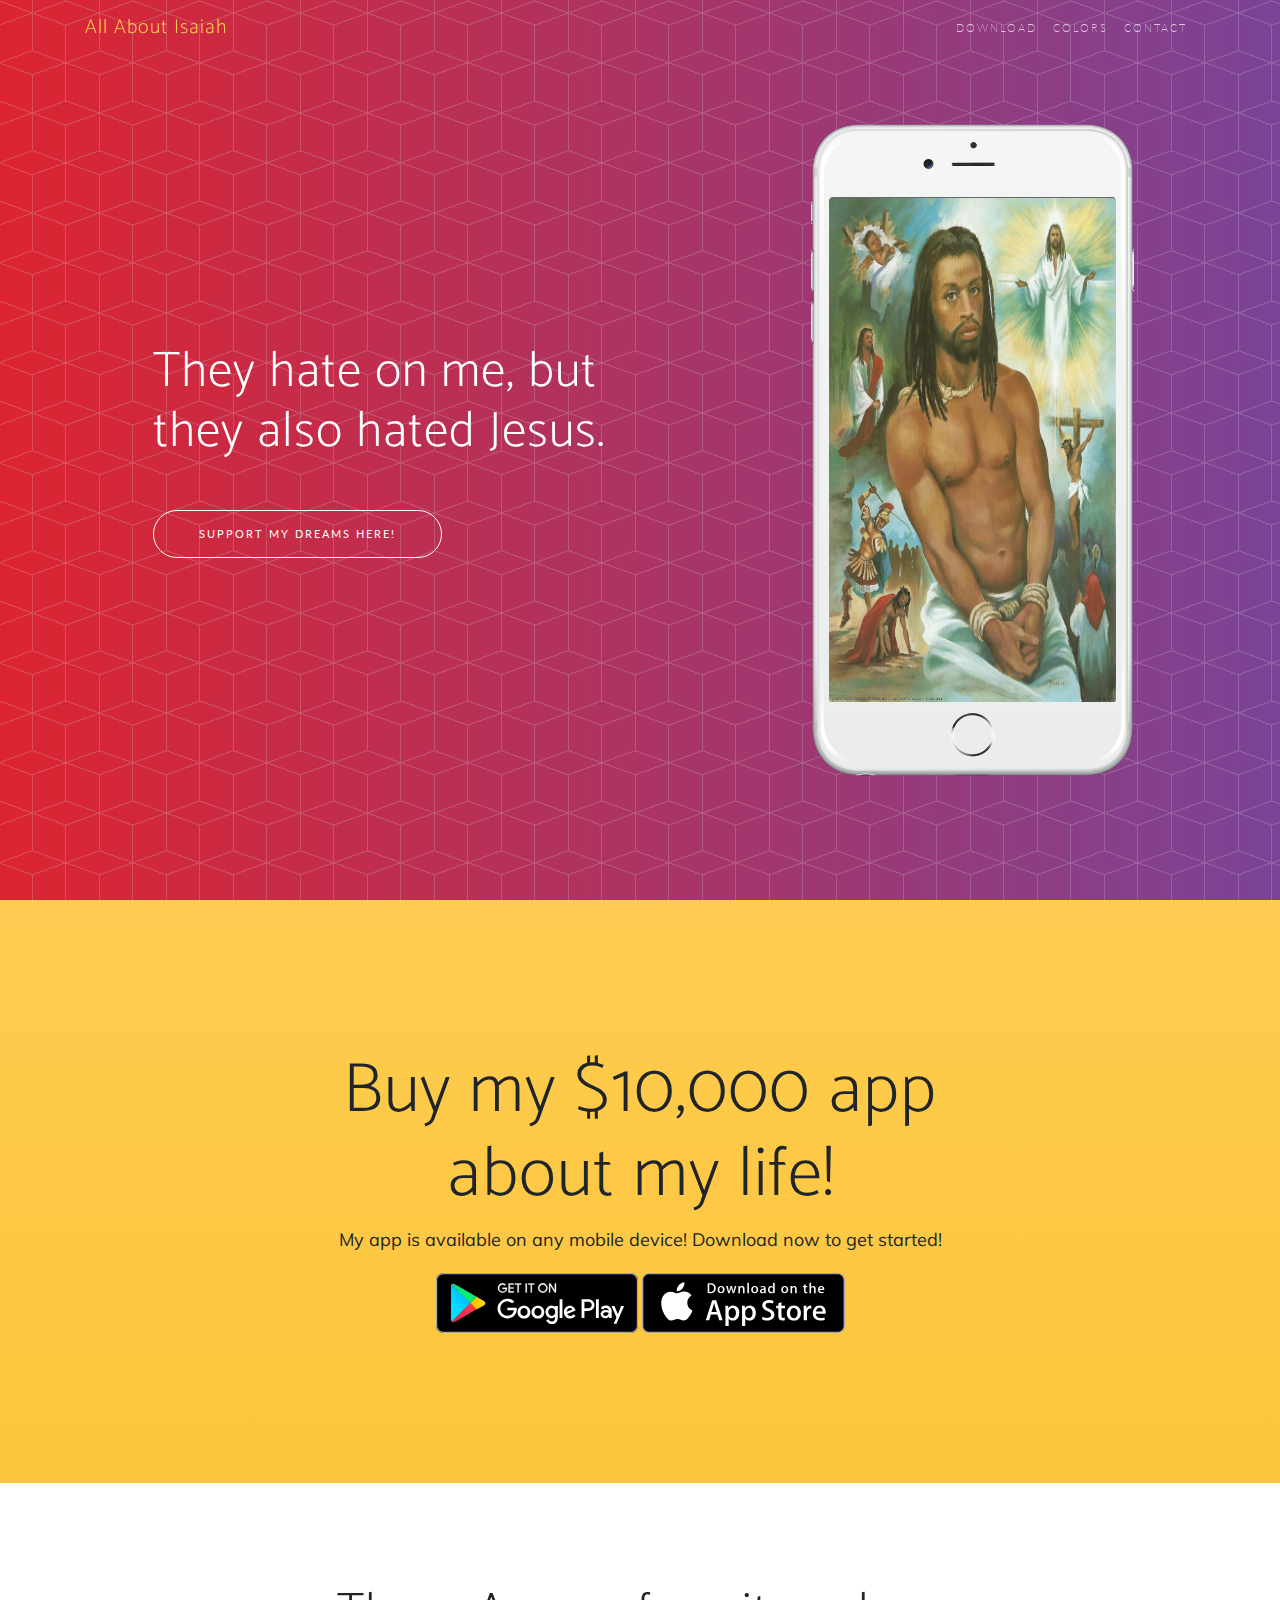
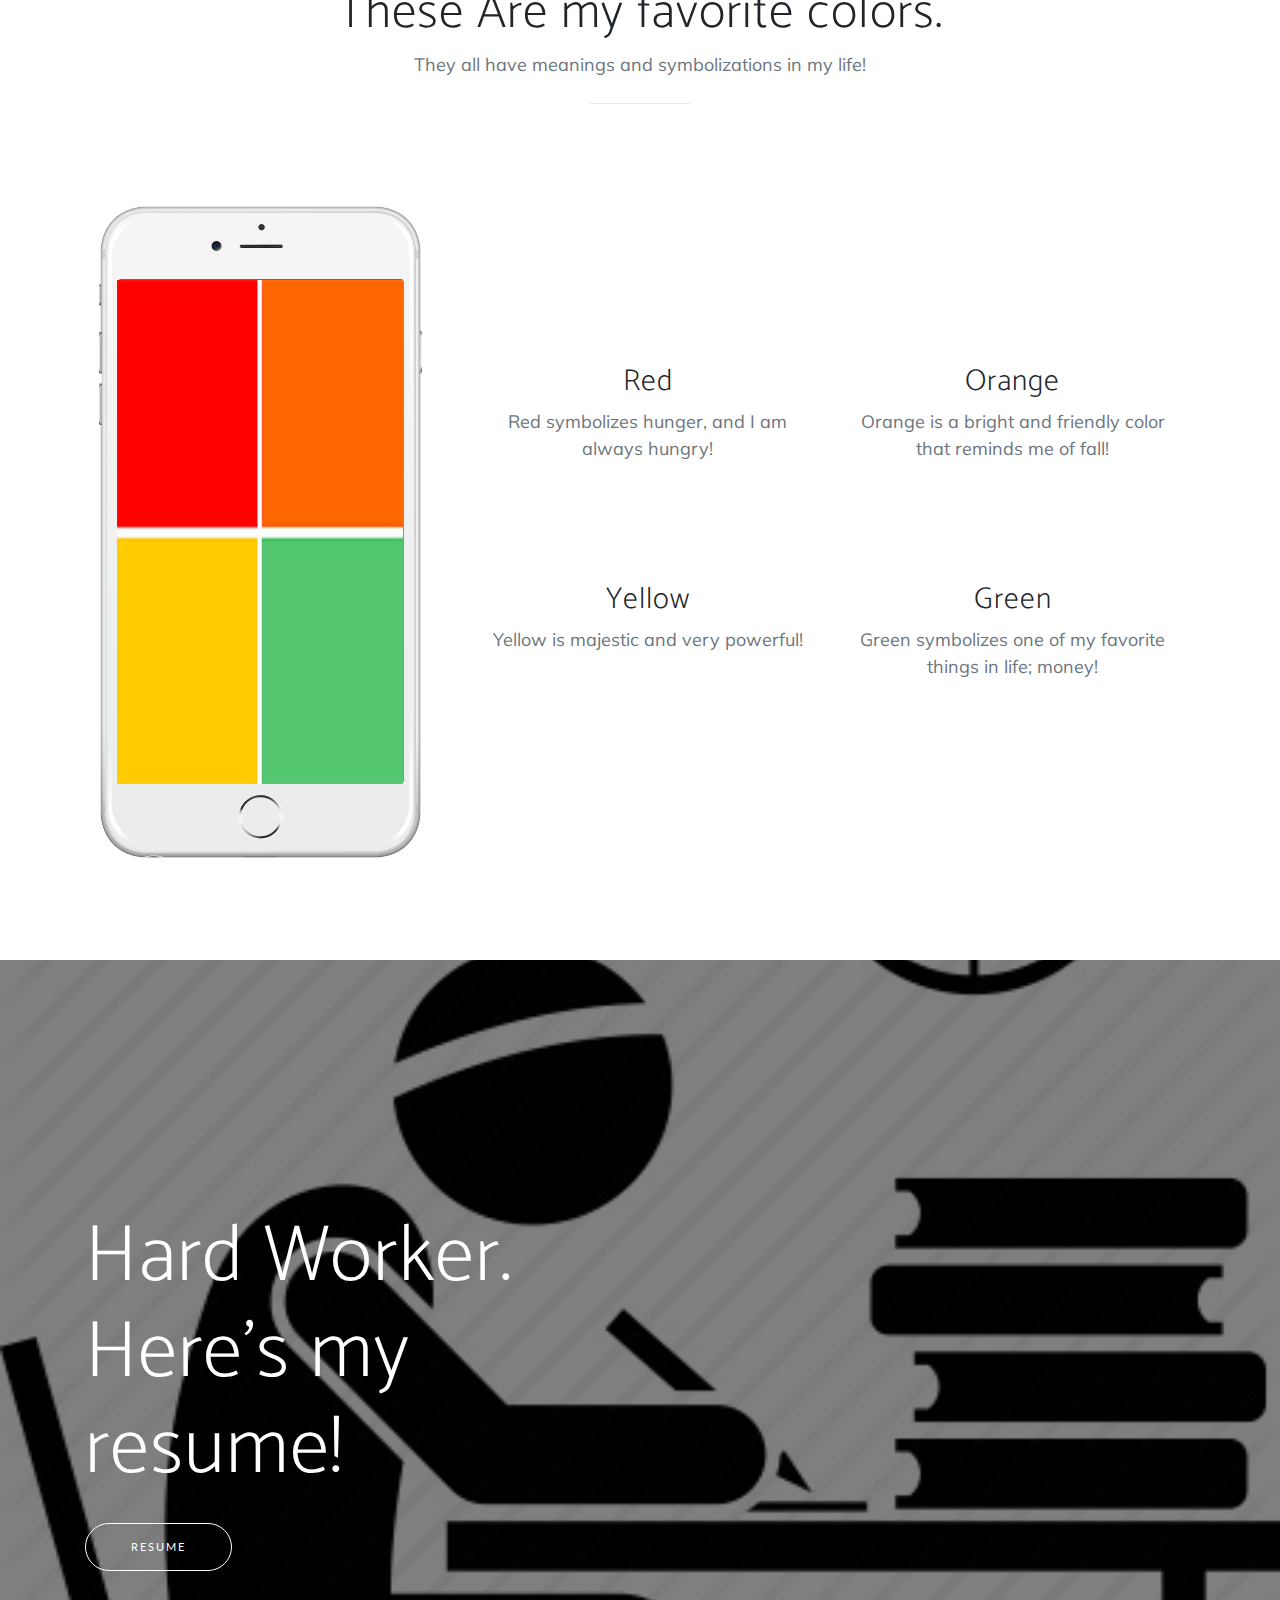
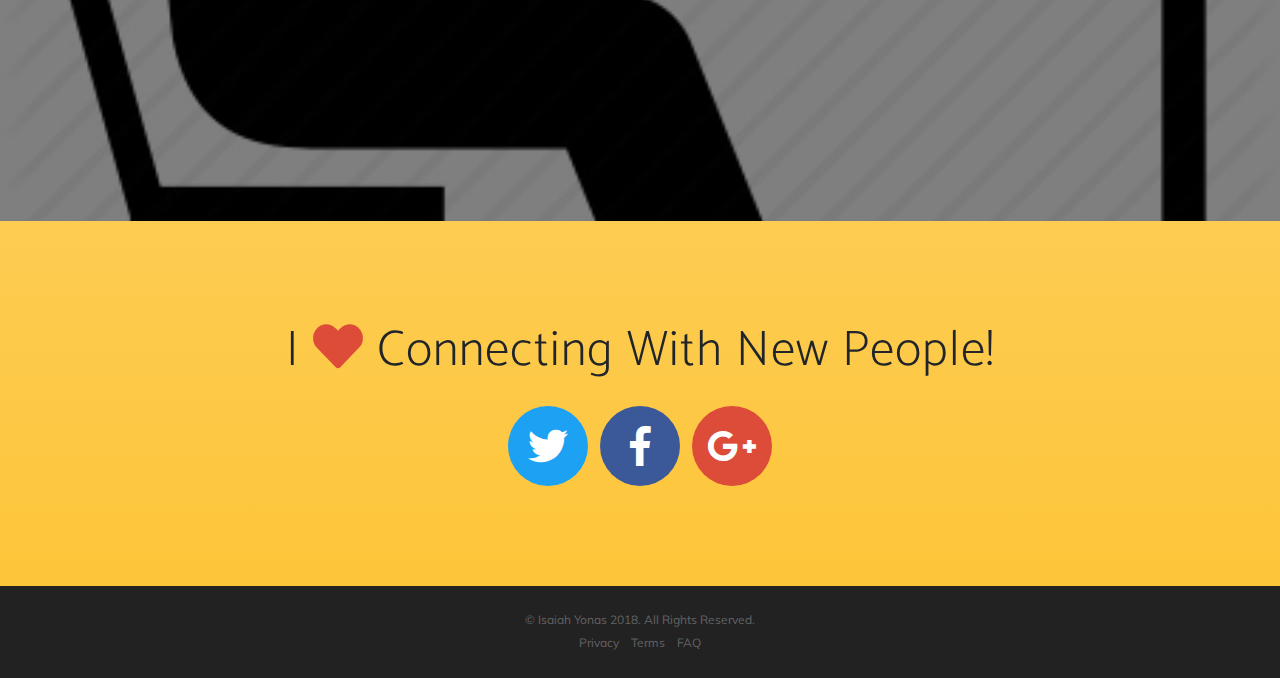
==== index2.html @ 5bc841c9 "take2" ====
<!DOCTYPE html>
<html lang="en">

  <head>

    <meta charset="utf-8">
    <meta name="viewport" content="width=device-width, initial-scale=1, shrink-to-fit=no">
    <meta name="description" content="">
    <meta name="author" content="">

    <title>All About Me- Start Bootstrap Theme</title>

    <!-- Bootstrap core CSS -->
    <link href="vendor/bootstrap/css/bootstrap.min.css" rel="stylesheet">

    <!-- Custom fonts for this template -->
    <link href="vendor/fontawesome-free/css/all.min.css" rel="stylesheet">
    <link rel="stylesheet" href="vendor/simple-line-icons/css/simple-line-icons.css">
    <link href="https://fonts.googleapis.com/css?family=Lato" rel="stylesheet">
    <link href="https://fonts.googleapis.com/css?family=Catamaran:100,200,300,400,500,600,700,800,900" rel="stylesheet">
    <link href="https://fonts.googleapis.com/css?family=Muli" rel="stylesheet">

    <!-- Plugin CSS -->
    <link rel="stylesheet" href="device-mockups/device-mockups.min.css">

    <!-- Custom styles for this template -->
    <link href="css/new-age.css" rel="stylesheet">

  </head>

  <body id="page-top">

    <!-- Navigation -->
    <nav class="navbar navbar-expand-lg navbar-light fixed-top" id="mainNav">
      <div class="container">
        <a class="navbar-brand js-scroll-trigger" href="#page-top">All About Isaiah</a>
        <button class="navbar-toggler navbar-toggler-right" type="button" data-toggle="collapse" data-target="#navbarResponsive" aria-controls="navbarResponsive" aria-expanded="false" aria-label="Toggle navigation">
          Menu
          <i class="fas fa-bars"></i>
        </button>
        <div class="collapse navbar-collapse" id="navbarResponsive">
          <ul class="navbar-nav ml-auto">
            <li class="nav-item">
              <a class="nav-link js-scroll-trigger" href="#download">Download</a>
            </li>
            <li class="nav-item">
              <a class="nav-link js-scroll-trigger" href="#features">Colors</a>
            </li>
            <li class="nav-item">
              <a class="nav-link js-scroll-trigger" href="#contact">Contact</a>
            </li>
          </ul>
        </div>
      </div>
    </nav>

    <header class="masthead">
      <div class="container h-100">
        <div class="row h-100">
          <div class="col-lg-7 my-auto">
            <div class="header-content mx-auto">
              <h1 class="mb-5">They hate on me, but they also hated Jesus.</h1>
              <a href="#download" class="btn btn-outline btn-xl js-scroll-trigger">Support My Dreams Here!</a>
            </div>
          </div>
          <div class="col-lg-5 my-auto">
            <div class="device-container">
              <div class="device-mockup iphone6_plus portrait white">
                <div class="device">
                  <div class="screen">
                    <!-- Demo image for screen mockup, you can put an image here, some HTML, an animation, video, or anything else! -->
                    <img src="img/blackjesus.jpg" height="100%" width="100%" alt="">
                  </div>
                  <div class="button">
                    <!-- You can hook the "home button" to some JavaScript events or just remove it -->
                  </div>
                </div>
              </div>
            </div>
          </div>
        </div>
      </div>
    </header>

    <section class="download bg-primary text-center" id="download">
      <div class="container">
        <div class="row">
          <div class="col-md-8 mx-auto">
            <h2 class="section-heading">Buy my $10,000 app about my life!</h2>
            <p>My app is available on any mobile device! Download now to get started!</p>
            <div class="badges">
              <a class="badge-link" href="#"><img src="img/google-play-badge.svg" alt=""></a>
              <a class="badge-link" href="#"><img src="img/app-store-badge.svg" alt=""></a>
            </div>
          </div>
        </div>
      </div>
    </section>

    <section class="features" id="features">
      <div class="container">
        <div class="section-heading text-center">
          <h2>These Are my favorite colors.</h2>
          <p class="text-muted">They all have meanings and symbolizations in my life!</p>
          <hr>
        </div>
        <div class="row">
        	<div class="col-lg-4 my-auto">
            <div class="device-container">
              <div class="device-mockup iphone6_plus portrait white">
                <div class="device">
                  <div class="screen">
          
                    <!-- Demo image for screen mockup, you can put an image here, some HTML, an animation, video, or anything else! -->
                    <img src="img/royg.jpg" height="100%" width="100%" alt="">
                  </div>
                  <div class="button">
                    <!-- You can hook the "home button" to some JavaScript events or just remove it -->
                  </div>
                </div>
              </div>
            </div>
          </div>
          <div class="col-lg-8 my-auto">
            <div class="container-fluid">
              <div class="row">
                <div class="col-lg-6">
                  <div class="feature-item">
                    
                    <h3>Red</h3>
                    <p class="text-muted">Red symbolizes hunger, and I am always hungry!</p>
                  </div>
                </div>
                <div class="col-lg-6">
                  <div class="feature-item">
                    
                    <h3>Orange</h3>
                    <p class="text-muted">Orange is a bright and friendly color that reminds me of fall!</p>
                  </div>
                </div>
              </div>
              <div class="row">
                <div class="col-lg-6">
                  <div class="feature-item">
                    
                    <h3>Yellow</h3>
                    <p class="text-muted">Yellow is majestic and very powerful!</p>
                  </div>
                </div>
                <div class="col-lg-6">
                  <div class="feature-item">
                    
                    <h3>Green</h3>
                    <p class="text-muted">Green symbolizes one of my favorite things in life; money!</p>
                  </div>
                </div>
              </div>
            </div>
          </div>
        </div>
      </div>
    </section>

    <section class="cta">
      <div class="cta-content">
        <div class="container">

          <h2>Hard Worker.<br>Here's my resume!</h2>
          <a href="#contact" class="btn btn-outline btn-xl js-scroll-trigger">Resume</a>
        </div>
      </div>
      <div class="overlay"></div>
    </section>

    <section class="contact bg-primary" id="contact">
      <div class="container">
        <h2>I
          <i class="fas fa-heart"></i>
          Connecting With New People!</h2>
        <ul class="list-inline list-social">
          <li class="list-inline-item social-twitter">
            <a href="#">
              <i class="fab fa-twitter"></i>
            </a>
          </li>
          <li class="list-inline-item social-facebook">
            <a href="#">
              <i class="fab fa-facebook-f"></i>
            </a>
          </li>
          <li class="list-inline-item social-google-plus">
            <a href="#">
              <i class="fab fa-google-plus-g"></i>
            </a>
          </li>
        </ul>
      </div>
    </section>

    <footer>
      <div class="container">
        <p>&copy; Isaiah Yonas 2018. All Rights Reserved.</p>
        <ul class="list-inline">
          <li class="list-inline-item">
            <a href="#">Privacy</a>
          </li>
          <li class="list-inline-item">
            <a href="#">Terms</a>
          </li>
          <li class="list-inline-item">
            <a href="#">FAQ</a>
          </li>
        </ul>
      </div>
    </footer>

    <!-- Bootstrap core JavaScript -->
    <script src="vendor/jquery/jquery.min.js"></script>
    <script src="vendor/bootstrap/js/bootstrap.bundle.min.js"></script>

    <!-- Plugin JavaScript -->
    <script src="vendor/jquery-easing/jquery.easing.min.js"></script>

    <!-- Custom scripts for this template -->
    <script src="js/new-age.min.js"></script>

  </body>

</html>
---- vendor/fontawesome-free/css/all.min.css ----
/*!
 * Font Awesome Free 5.3.1 by @fontawesome - https://fontawesome.com
 * License - https://fontawesome.com/license/free (Icons: CC BY 4.0, Fonts: SIL OFL 1.1, Code: MIT License)
 */
.fa,.fab,.fal,.far,.fas{-moz-osx-font-smoothing:grayscale;-webkit-font-smoothing:antialiased;display:inline-block;font-style:normal;font-variant:normal;text-rendering:auto;line-height:1}.fa-lg{font-size:1.33333em;line-height:.75em;vertical-align:-.0667em}.fa-xs{font-size:.75em}.fa-sm{font-size:.875em}.fa-1x{font-size:1em}.fa-2x{font-size:2em}.fa-3x{font-size:3em}.fa-4x{font-size:4em}.fa-5x{font-size:5em}.fa-6x{font-size:6em}.fa-7x{font-size:7em}.fa-8x{font-size:8em}.fa-9x{font-size:9em}.fa-10x{font-size:10em}.fa-fw{text-align:center;width:1.25em}.fa-ul{list-style-type:none;margin-left:2.5em;padding-left:0}.fa-ul>li{position:relative}.fa-li{left:-2em;position:absolute;text-align:center;width:2em;line-height:inherit}.fa-border{border:.08em solid #eee;border-radius:.1em;padding:.2em .25em .15em}.fa-pull-left{float:left}.fa-pull-right{float:right}.fa.fa-pull-left,.fab.fa-pull-left,.fal.fa-pull-left,.far.fa-pull-left,.fas.fa-pull-left{margin-right:.3em}.fa.fa-pull-right,.fab.fa-pull-right,.fal.fa-pull-right,.far.fa-pull-right,.fas.fa-pull-right{margin-left:.3em}.fa-spin{animation:fa-spin 2s infinite linear}.fa-pulse{animation:fa-spin 1s infinite steps(8)}@keyframes fa-spin{0%{transform:rotate(0deg)}to{transform:rotate(1turn)}}.fa-rotate-90{-ms-filter:"progid:DXImageTransform.Microsoft.BasicImage(rotation=1)";transform:rotate(90deg)}.fa-rotate-180{-ms-filter:"progid:DXImageTransform.Microsoft.BasicImage(rotation=2)";transform:rotate(180deg)}.fa-rotate-270{-ms-filter:"progid:DXImageTransform.Microsoft.BasicImage(rotation=3)";transform:rotate(270deg)}.fa-flip-horizontal{-ms-filter:"progid:DXImageTransform.Microsoft.BasicImage(rotation=0, mirror=1)";transform:scaleX(-1)}.fa-flip-vertical{transform:scaleY(-1)}.fa-flip-horizontal.fa-flip-vertical,.fa-flip-vertical{-ms-filter:"progid:DXImageTransform.Microsoft.BasicImage(rotation=2, mirror=1)"}.fa-flip-horizontal.fa-flip-vertical{transform:scale(-1)}:root .fa-flip-horizontal,:root .fa-flip-vertical,:root .fa-rotate-90,:root .fa-rotate-180,:root .fa-rotate-270{-webkit-filter:none;filter:none}.fa-stack{display:inline-block;height:2em;line-height:2em;position:relative;vertical-align:middle;width:2em}.fa-stack-1x,.fa-stack-2x{left:0;position:absolute;text-align:center;width:100%}.fa-stack-1x{line-height:inherit}.fa-stack-2x{font-size:2em}.fa-inverse{color:#fff}.fa-500px:before{content:"\f26e"}.fa-accessible-icon:before{content:"\f368"}.fa-accusoft:before{content:"\f369"}.fa-ad:before{content:"\f641"}.fa-address-book:before{content:"\f2b9"}.fa-address-card:before{content:"\f2bb"}.fa-adjust:before{content:"\f042"}.fa-adn:before{content:"\f170"}.fa-adversal:before{content:"\f36a"}.fa-affiliatetheme:before{content:"\f36b"}.fa-air-freshener:before{content:"\f5d0"}.fa-algolia:before{content:"\f36c"}.fa-align-center:before{content:"\f037"}.fa-align-justify:before{content:"\f039"}.fa-align-left:before{content:"\f036"}.fa-align-right:before{content:"\f038"}.fa-alipay:before{content:"\f642"}.fa-allergies:before{content:"\f461"}.fa-amazon:before{content:"\f270"}.fa-amazon-pay:before{content:"\f42c"}.fa-ambulance:before{content:"\f0f9"}.fa-american-sign-language-interpreting:before{content:"\f2a3"}.fa-amilia:before{content:"\f36d"}.fa-anchor:before{content:"\f13d"}.fa-android:before{content:"\f17b"}.fa-angellist:before{content:"\f209"}.fa-angle-double-down:before{content:"\f103"}.fa-angle-double-left:before{content:"\f100"}.fa-angle-double-right:before{content:"\f101"}.fa-angle-double-up:before{content:"\f102"}.fa-angle-down:before{content:"\f107"}.fa-angle-left:before{content:"\f104"}.fa-angle-right:before{content:"\f105"}.fa-angle-up:before{content:"\f106"}.fa-angry:before{content:"\f556"}.fa-angrycreative:before{content:"\f36e"}.fa-angular:before{content:"\f420"}.fa-ankh:before{content:"\f644"}.fa-app-store:before{content:"\f36f"}.fa-app-store-ios:before{content:"\f370"}.fa-apper:before{content:"\f371"}.fa-apple:before{content:"\f179"}.fa-apple-alt:before{content:"\f5d1"}.fa-apple-pay:before{content:"\f415"}.fa-archive:before{content:"\f187"}.fa-archway:before{content:"\f557"}.fa-arrow-alt-circle-down:before{content:"\f358"}.fa-arrow-alt-circle-left:before{content:"\f359"}.fa-arrow-alt-circle-right:before{content:"\f35a"}.fa-arrow-alt-circle-up:before{content:"\f35b"}.fa-arrow-circle-down:before{content:"\f0ab"}.fa-arrow-circle-left:before{content:"\f0a8"}.fa-arrow-circle-right:before{content:"\f0a9"}.fa-arrow-circle-up:before{content:"\f0aa"}.fa-arrow-down:before{content:"\f063"}.fa-arrow-left:before{content:"\f060"}.fa-arrow-right:before{content:"\f061"}.fa-arrow-up:before{content:"\f062"}.fa-arrows-alt:before{content:"\f0b2"}.fa-arrows-alt-h:before{content:"\f337"}.fa-arrows-alt-v:before{content:"\f338"}.fa-assistive-listening-systems:before{content:"\f2a2"}.fa-asterisk:before{content:"\f069"}.fa-asymmetrik:before{content:"\f372"}.fa-at:before{content:"\f1fa"}.fa-atlas:before{content:"\f558"}.fa-atom:before{content:"\f5d2"}.fa-audible:before{content:"\f373"}.fa-audio-description:before{content:"\f29e"}.fa-autoprefixer:before{content:"\f41c"}.fa-avianex:before{content:"\f374"}.fa-aviato:before{content:"\f421"}.fa-award:before{content:"\f559"}.fa-aws:before{content:"\f375"}.fa-backspace:before{content:"\f55a"}.fa-backward:before{content:"\f04a"}.fa-balance-scale:before{content:"\f24e"}.fa-ban:before{content:"\f05e"}.fa-band-aid:before{content:"\f462"}.fa-bandcamp:before{content:"\f2d5"}.fa-barcode:before{content:"\f02a"}.fa-bars:before{content:"\f0c9"}.fa-baseball-ball:before{content:"\f433"}.fa-basketball-ball:before{content:"\f434"}.fa-bath:before{content:"\f2cd"}.fa-battery-empty:before{content:"\f244"}.fa-battery-full:before{content:"\f240"}.fa-battery-half:before{content:"\f242"}.fa-battery-quarter:before{content:"\f243"}.fa-battery-three-quarters:before{content:"\f241"}.fa-bed:before{content:"\f236"}.fa-beer:before{content:"\f0fc"}.fa-behance:before{content:"\f1b4"}.fa-behance-square:before{content:"\f1b5"}.fa-bell:before{content:"\f0f3"}.fa-bell-slash:before{content:"\f1f6"}.fa-bezier-curve:before{content:"\f55b"}.fa-bible:before{content:"\f647"}.fa-bicycle:before{content:"\f206"}.fa-bimobject:before{content:"\f378"}.fa-binoculars:before{content:"\f1e5"}.fa-birthday-cake:before{content:"\f1fd"}.fa-bitbucket:before{content:"\f171"}.fa-bitcoin:before{content:"\f379"}.fa-bity:before{content:"\f37a"}.fa-black-tie:before{content:"\f27e"}.fa-blackberry:before{content:"\f37b"}.fa-blender:before{content:"\f517"}.fa-blind:before{content:"\f29d"}.fa-blogger:before{content:"\f37c"}.fa-blogger-b:before{content:"\f37d"}.fa-bluetooth:before{content:"\f293"}.fa-bluetooth-b:before{content:"\f294"}.fa-bold:before{content:"\f032"}.fa-bolt:before{content:"\f0e7"}.fa-bomb:before{content:"\f1e2"}.fa-bone:before{content:"\f5d7"}.fa-bong:before{content:"\f55c"}.fa-book:before{content:"\f02d"}.fa-book-open:before{content:"\f518"}.fa-book-reader:before{content:"\f5da"}.fa-bookmark:before{content:"\f02e"}.fa-bowling-ball:before{content:"\f436"}.fa-box:before{content:"\f466"}.fa-box-open:before{content:"\f49e"}.fa-boxes:before{content:"\f468"}.fa-braille:before{content:"\f2a1"}.fa-brain:before{content:"\f5dc"}.fa-briefcase:before{content:"\f0b1"}.fa-briefcase-medical:before{content:"\f469"}.fa-broadcast-tower:before{content:"\f519"}.fa-broom:before{content:"\f51a"}.fa-brush:before{content:"\f55d"}.fa-btc:before{content:"\f15a"}.fa-bug:before{content:"\f188"}.fa-building:before{content:"\f1ad"}.fa-bullhorn:before{content:"\f0a1"}.fa-bullseye:before{content:"\f140"}.fa-burn:before{content:"\f46a"}.fa-buromobelexperte:before{content:"\f37f"}.fa-bus:before{content:"\f207"}.fa-bus-alt:before{content:"\f55e"}.fa-business-time:before{content:"\f64a"}.fa-buysellads:before{content:"\f20d"}.fa-calculator:before{content:"\f1ec"}.fa-calendar:before{content:"\f133"}.fa-calendar-alt:before{content:"\f073"}.fa-calendar-check:before{content:"\f274"}.fa-calendar-minus:before{content:"\f272"}.fa-calendar-plus:before{content:"\f271"}.fa-calendar-times:before{content:"\f273"}.fa-camera:before{content:"\f030"}.fa-camera-retro:before{content:"\f083"}.fa-cannabis:before{content:"\f55f"}.fa-capsules:before{content:"\f46b"}.fa-car:before{content:"\f1b9"}.fa-car-alt:before{content:"\f5de"}.fa-car-battery:before{content:"\f5df"}.fa-car-crash:before{content:"\f5e1"}.fa-car-side:before{content:"\f5e4"}.fa-caret-down:before{content:"\f0d7"}.fa-caret-left:before{content:"\f0d9"}.fa-caret-right:before{content:"\f0da"}.fa-caret-square-down:before{content:"\f150"}.fa-caret-square-left:before{content:"\f191"}.fa-caret-square-right:before{content:"\f152"}.fa-caret-square-up:before{content:"\f151"}.fa-caret-up:before{content:"\f0d8"}.fa-cart-arrow-down:before{content:"\f218"}.fa-cart-plus:before{content:"\f217"}.fa-cc-amazon-pay:before{content:"\f42d"}.fa-cc-amex:before{content:"\f1f3"}.fa-cc-apple-pay:before{content:"\f416"}.fa-cc-diners-club:before{content:"\f24c"}.fa-cc-discover:before{content:"\f1f2"}.fa-cc-jcb:before{content:"\f24b"}.fa-cc-mastercard:before{content:"\f1f1"}.fa-cc-paypal:before{content:"\f1f4"}.fa-cc-stripe:before{content:"\f1f5"}.fa-cc-visa:before{content:"\f1f0"}.fa-centercode:before{content:"\f380"}.fa-certificate:before{content:"\f0a3"}.fa-chalkboard:before{content:"\f51b"}.fa-chalkboard-teacher:before{content:"\f51c"}.fa-charging-station:before{content:"\f5e7"}.fa-chart-area:before{content:"\f1fe"}.fa-chart-bar:before{content:"\f080"}.fa-chart-line:before{content:"\f201"}.fa-chart-pie:before{content:"\f200"}.fa-check:before{content:"\f00c"}.fa-check-circle:before{content:"\f058"}.fa-check-double:before{content:"\f560"}.fa-check-square:before{content:"\f14a"}.fa-chess:before{content:"\f439"}.fa-chess-bishop:before{content:"\f43a"}.fa-chess-board:before{content:"\f43c"}.fa-chess-king:before{content:"\f43f"}.fa-chess-knight:before{content:"\f441"}.fa-chess-pawn:before{content:"\f443"}.fa-chess-queen:before{content:"\f445"}.fa-chess-rook:before{content:"\f447"}.fa-chevron-circle-down:before{content:"\f13a"}.fa-chevron-circle-left:before{content:"\f137"}.fa-chevron-circle-right:before{content:"\f138"}.fa-chevron-circle-up:before{content:"\f139"}.fa-chevron-down:before{content:"\f078"}.fa-chevron-left:before{content:"\f053"}.fa-chevron-right:before{content:"\f054"}.fa-chevron-up:before{content:"\f077"}.fa-child:before{content:"\f1ae"}.fa-chrome:before{content:"\f268"}.fa-church:before{content:"\f51d"}.fa-circle:before{content:"\f111"}.fa-circle-notch:before{content:"\f1ce"}.fa-city:before{content:"\f64f"}.fa-clipboard:before{content:"\f328"}.fa-clipboard-check:before{content:"\f46c"}.fa-clipboard-list:before{content:"\f46d"}.fa-clock:before{content:"\f017"}.fa-clone:before{content:"\f24d"}.fa-closed-captioning:before{content:"\f20a"}.fa-cloud:before{content:"\f0c2"}.fa-cloud-download-alt:before{content:"\f381"}.fa-cloud-upload-alt:before{content:"\f382"}.fa-cloudscale:before{content:"\f383"}.fa-cloudsmith:before{content:"\f384"}.fa-cloudversify:before{content:"\f385"}.fa-cocktail:before{content:"\f561"}.fa-code:before{content:"\f121"}.fa-code-branch:before{content:"\f126"}.fa-codepen:before{content:"\f1cb"}.fa-codiepie:before{content:"\f284"}.fa-coffee:before{content:"\f0f4"}.fa-cog:before{content:"\f013"}.fa-cogs:before{content:"\f085"}.fa-coins:before{content:"\f51e"}.fa-columns:before{content:"\f0db"}.fa-comment:before{content:"\f075"}.fa-comment-alt:before{content:"\f27a"}.fa-comment-dollar:before{content:"\f651"}.fa-comment-dots:before{content:"\f4ad"}.fa-comment-slash:before{content:"\f4b3"}.fa-comments:before{content:"\f086"}.fa-comments-dollar:before{content:"\f653"}.fa-compact-disc:before{content:"\f51f"}.fa-compass:before{content:"\f14e"}.fa-compress:before{content:"\f066"}.fa-concierge-bell:before{content:"\f562"}.fa-connectdevelop:before{content:"\f20e"}.fa-contao:before{content:"\f26d"}.fa-cookie:before{content:"\f563"}.fa-cookie-bite:before{content:"\f564"}.fa-copy:before{content:"\f0c5"}.fa-copyright:before{content:"\f1f9"}.fa-couch:before{content:"\f4b8"}.fa-cpanel:before{content:"\f388"}.fa-creative-commons:before{content:"\f25e"}.fa-creative-commons-by:before{content:"\f4e7"}.fa-creative-commons-nc:before{content:"\f4e8"}.fa-creative-commons-nc-eu:before{content:"\f4e9"}.fa-creative-commons-nc-jp:before{content:"\f4ea"}.fa-creative-commons-nd:before{content:"\f4eb"}.fa-creative-commons-pd:before{content:"\f4ec"}.fa-creative-commons-pd-alt:before{content:"\f4ed"}.fa-creative-commons-remix:before{content:"\f4ee"}.fa-creative-commons-sa:before{content:"\f4ef"}.fa-creative-commons-sampling:before{content:"\f4f0"}.fa-creative-commons-sampling-plus:before{content:"\f4f1"}.fa-creative-commons-share:before{content:"\f4f2"}.fa-credit-card:before{content:"\f09d"}.fa-crop:before{content:"\f125"}.fa-crop-alt:before{content:"\f565"}.fa-cross:before{content:"\f654"}.fa-crosshairs:before{content:"\f05b"}.fa-crow:before{content:"\f520"}.fa-crown:before{content:"\f521"}.fa-css3:before{content:"\f13c"}.fa-css3-alt:before{content:"\f38b"}.fa-cube:before{content:"\f1b2"}.fa-cubes:before{content:"\f1b3"}.fa-cut:before{content:"\f0c4"}.fa-cuttlefish:before{content:"\f38c"}.fa-d-and-d:before{content:"\f38d"}.fa-dashcube:before{content:"\f210"}.fa-database:before{content:"\f1c0"}.fa-deaf:before{content:"\f2a4"}.fa-delicious:before{content:"\f1a5"}.fa-deploydog:before{content:"\f38e"}.fa-deskpro:before{content:"\f38f"}.fa-desktop:before{content:"\f108"}.fa-deviantart:before{content:"\f1bd"}.fa-dharmachakra:before{content:"\f655"}.fa-diagnoses:before{content:"\f470"}.fa-dice:before{content:"\f522"}.fa-dice-five:before{content:"\f523"}.fa-dice-four:before{content:"\f524"}.fa-dice-one:before{content:"\f525"}.fa-dice-six:before{content:"\f526"}.fa-dice-three:before{content:"\f527"}.fa-dice-two:before{content:"\f528"}.fa-digg:before{content:"\f1a6"}.fa-digital-ocean:before{content:"\f391"}.fa-digital-tachograph:before{content:"\f566"}.fa-directions:before{content:"\f5eb"}.fa-discord:before{content:"\f392"}.fa-discourse:before{content:"\f393"}.fa-divide:before{content:"\f529"}.fa-dizzy:before{content:"\f567"}.fa-dna:before{content:"\f471"}.fa-dochub:before{content:"\f394"}.fa-docker:before{content:"\f395"}.fa-dollar-sign:before{content:"\f155"}.fa-dolly:before{content:"\f472"}.fa-dolly-flatbed:before{content:"\f474"}.fa-donate:before{content:"\f4b9"}.fa-door-closed:before{content:"\f52a"}.fa-door-open:before{content:"\f52b"}.fa-dot-circle:before{content:"\f192"}.fa-dove:before{content:"\f4ba"}.fa-download:before{content:"\f019"}.fa-draft2digital:before{content:"\f396"}.fa-drafting-compass:before{content:"\f568"}.fa-draw-polygon:before{content:"\f5ee"}.fa-dribbble:before{content:"\f17d"}.fa-dribbble-square:before{content:"\f397"}.fa-dropbox:before{content:"\f16b"}.fa-drum:before{content:"\f569"}.fa-drum-steelpan:before{content:"\f56a"}.fa-drupal:before{content:"\f1a9"}.fa-dumbbell:before{content:"\f44b"}.fa-dyalog:before{content:"\f399"}.fa-earlybirds:before{content:"\f39a"}.fa-ebay:before{content:"\f4f4"}.fa-edge:before{content:"\f282"}.fa-edit:before{content:"\f044"}.fa-eject:before{content:"\f052"}.fa-elementor:before{content:"\f430"}.fa-ellipsis-h:before{content:"\f141"}.fa-ellipsis-v:before{content:"\f142"}.fa-ello:before{content:"\f5f1"}.fa-ember:before{content:"\f423"}.fa-empire:before{content:"\f1d1"}.fa-envelope:before{content:"\f0e0"}.fa-envelope-open:before{content:"\f2b6"}.fa-envelope-open-text:before{content:"\f658"}.fa-envelope-square:before{content:"\f199"}.fa-envira:before{content:"\f299"}.fa-equals:before{content:"\f52c"}.fa-eraser:before{content:"\f12d"}.fa-erlang:before{content:"\f39d"}.fa-ethereum:before{content:"\f42e"}.fa-etsy:before{content:"\f2d7"}.fa-euro-sign:before{content:"\f153"}.fa-exchange-alt:before{content:"\f362"}.fa-exclamation:before{content:"\f12a"}.fa-exclamation-circle:before{content:"\f06a"}.fa-exclamation-triangle:before{content:"\f071"}.fa-expand:before{content:"\f065"}.fa-expand-arrows-alt:before{content:"\f31e"}.fa-expeditedssl:before{content:"\f23e"}.fa-external-link-alt:before{content:"\f35d"}.fa-external-link-square-alt:before{content:"\f360"}.fa-eye:before{content:"\f06e"}.fa-eye-dropper:before{content:"\f1fb"}.fa-eye-slash:before{content:"\f070"}.fa-facebook:before{content:"\f09a"}.fa-facebook-f:before{content:"\f39e"}.fa-facebook-messenger:before{content:"\f39f"}.fa-facebook-square:before{content:"\f082"}.fa-fast-backward:before{content:"\f049"}.fa-fast-forward:before{content:"\f050"}.fa-fax:before{content:"\f1ac"}.fa-feather:before{content:"\f52d"}.fa-feather-alt:before{content:"\f56b"}.fa-female:before{content:"\f182"}.fa-fighter-jet:before{content:"\f0fb"}.fa-file:before{content:"\f15b"}.fa-file-alt:before{content:"\f15c"}.fa-file-archive:before{content:"\f1c6"}.fa-file-audio:before{content:"\f1c7"}.fa-file-code:before{content:"\f1c9"}.fa-file-contract:before{content:"\f56c"}.fa-file-download:before{content:"\f56d"}.fa-file-excel:before{content:"\f1c3"}.fa-file-export:before{content:"\f56e"}.fa-file-image:before{content:"\f1c5"}.fa-file-import:before{content:"\f56f"}.fa-file-invoice:before{content:"\f570"}.fa-file-invoice-dollar:before{content:"\f571"}.fa-file-medical:before{content:"\f477"}.fa-file-medical-alt:before{content:"\f478"}.fa-file-pdf:before{content:"\f1c1"}.fa-file-powerpoint:before{content:"\f1c4"}.fa-file-prescription:before{content:"\f572"}.fa-file-signature:before{content:"\f573"}.fa-file-upload:before{content:"\f574"}.fa-file-video:before{content:"\f1c8"}.fa-file-word:before{content:"\f1c2"}.fa-fill:before{content:"\f575"}.fa-fill-drip:before{content:"\f576"}.fa-film:before{content:"\f008"}.fa-filter:before{content:"\f0b0"}.fa-fingerprint:before{content:"\f577"}.fa-fire:before{content:"\f06d"}.fa-fire-extinguisher:before{content:"\f134"}.fa-firefox:before{content:"\f269"}.fa-first-aid:before{content:"\f479"}.fa-first-order:before{content:"\f2b0"}.fa-first-order-alt:before{content:"\f50a"}.fa-firstdraft:before{content:"\f3a1"}.fa-fish:before{content:"\f578"}.fa-flag:before{content:"\f024"}.fa-flag-checkered:before{content:"\f11e"}.fa-flask:before{content:"\f0c3"}.fa-flickr:before{content:"\f16e"}.fa-flipboard:before{content:"\f44d"}.fa-flushed:before{content:"\f579"}.fa-fly:before{content:"\f417"}.fa-folder:before{content:"\f07b"}.fa-folder-minus:before{content:"\f65d"}.fa-folder-open:before{content:"\f07c"}.fa-folder-plus:before{content:"\f65e"}.fa-font:before{content:"\f031"}.fa-font-awesome:before{content:"\f2b4"}.fa-font-awesome-alt:before{content:"\f35c"}.fa-font-awesome-flag:before{content:"\f425"}.fa-font-awesome-logo-full:before{content:"\f4e6"}.fa-fonticons:before{content:"\f280"}.fa-fonticons-fi:before{content:"\f3a2"}.fa-football-ball:before{content:"\f44e"}.fa-fort-awesome:before{content:"\f286"}.fa-fort-awesome-alt:before{content:"\f3a3"}.fa-forumbee:before{content:"\f211"}.fa-forward:before{content:"\f04e"}.fa-foursquare:before{content:"\f180"}.fa-free-code-camp:before{content:"\f2c5"}.fa-freebsd:before{content:"\f3a4"}.fa-frog:before{content:"\f52e"}.fa-frown:before{content:"\f119"}.fa-frown-open:before{content:"\f57a"}.fa-fulcrum:before{content:"\f50b"}.fa-funnel-dollar:before{content:"\f662"}.fa-futbol:before{content:"\f1e3"}.fa-galactic-republic:before{content:"\f50c"}.fa-galactic-senate:before{content:"\f50d"}.fa-gamepad:before{content:"\f11b"}.fa-gas-pump:before{content:"\f52f"}.fa-gavel:before{content:"\f0e3"}.fa-gem:before{content:"\f3a5"}.fa-genderless:before{content:"\f22d"}.fa-get-pocket:before{content:"\f265"}.fa-gg:before{content:"\f260"}.fa-gg-circle:before{content:"\f261"}.fa-gift:before{content:"\f06b"}.fa-git:before{content:"\f1d3"}.fa-git-square:before{content:"\f1d2"}.fa-github:before{content:"\f09b"}.fa-github-alt:before{content:"\f113"}.fa-github-square:before{content:"\f092"}.fa-gitkraken:before{content:"\f3a6"}.fa-gitlab:before{content:"\f296"}.fa-gitter:before{content:"\f426"}.fa-glass-martini:before{content:"\f000"}.fa-glass-martini-alt:before{content:"\f57b"}.fa-glasses:before{content:"\f530"}.fa-glide:before{content:"\f2a5"}.fa-glide-g:before{content:"\f2a6"}.fa-globe:before{content:"\f0ac"}.fa-globe-africa:before{content:"\f57c"}.fa-globe-americas:before{content:"\f57d"}.fa-globe-asia:before{content:"\f57e"}.fa-gofore:before{content:"\f3a7"}.fa-golf-ball:before{content:"\f450"}.fa-goodreads:before{content:"\f3a8"}.fa-goodreads-g:before{content:"\f3a9"}.fa-google:before{content:"\f1a0"}.fa-google-drive:before{content:"\f3aa"}.fa-google-play:before{content:"\f3ab"}.fa-google-plus:before{content:"\f2b3"}.fa-google-plus-g:before{content:"\f0d5"}.fa-google-plus-square:before{content:"\f0d4"}.fa-google-wallet:before{content:"\f1ee"}.fa-gopuram:before{content:"\f664"}.fa-graduation-cap:before{content:"\f19d"}.fa-gratipay:before{content:"\f184"}.fa-grav:before{content:"\f2d6"}.fa-greater-than:before{content:"\f531"}.fa-greater-than-equal:before{content:"\f532"}.fa-grimace:before{content:"\f57f"}.fa-grin:before{content:"\f580"}.fa-grin-alt:before{content:"\f581"}.fa-grin-beam:before{content:"\f582"}.fa-grin-beam-sweat:before{content:"\f583"}.fa-grin-hearts:before{content:"\f584"}.fa-grin-squint:before{content:"\f585"}.fa-grin-squint-tears:before{content:"\f586"}.fa-grin-stars:before{content:"\f587"}.fa-grin-tears:before{content:"\f588"}.fa-grin-tongue:before{content:"\f589"}.fa-grin-tongue-squint:before{content:"\f58a"}.fa-grin-tongue-wink:before{content:"\f58b"}.fa-grin-wink:before{content:"\f58c"}.fa-grip-horizontal:before{content:"\f58d"}.fa-grip-vertical:before{content:"\f58e"}.fa-gripfire:before{content:"\f3ac"}.fa-grunt:before{content:"\f3ad"}.fa-gulp:before{content:"\f3ae"}.fa-h-square:before{content:"\f0fd"}.fa-hacker-news:before{content:"\f1d4"}.fa-hacker-news-square:before{content:"\f3af"}.fa-hackerrank:before{content:"\f5f7"}.fa-hamsa:before{content:"\f665"}.fa-hand-holding:before{content:"\f4bd"}.fa-hand-holding-heart:before{content:"\f4be"}.fa-hand-holding-usd:before{content:"\f4c0"}.fa-hand-lizard:before{content:"\f258"}.fa-hand-paper:before{content:"\f256"}.fa-hand-peace:before{content:"\f25b"}.fa-hand-point-down:before{content:"\f0a7"}.fa-hand-point-left:before{content:"\f0a5"}.fa-hand-point-right:before{content:"\f0a4"}.fa-hand-point-up:before{content:"\f0a6"}.fa-hand-pointer:before{content:"\f25a"}.fa-hand-rock:before{content:"\f255"}.fa-hand-scissors:before{content:"\f257"}.fa-hand-spock:before{content:"\f259"}.fa-hands:before{content:"\f4c2"}.fa-hands-helping:before{content:"\f4c4"}.fa-handshake:before{content:"\f2b5"}.fa-hashtag:before{content:"\f292"}.fa-haykal:before{content:"\f666"}.fa-hdd:before{content:"\f0a0"}.fa-heading:before{content:"\f1dc"}.fa-headphones:before{content:"\f025"}.fa-headphones-alt:before{content:"\f58f"}.fa-headset:before{content:"\f590"}.fa-heart:before{content:"\f004"}.fa-heartbeat:before{content:"\f21e"}.fa-helicopter:before{content:"\f533"}.fa-highlighter:before{content:"\f591"}.fa-hips:before{content:"\f452"}.fa-hire-a-helper:before{content:"\f3b0"}.fa-history:before{content:"\f1da"}.fa-hockey-puck:before{content:"\f453"}.fa-home:before{content:"\f015"}.fa-hooli:before{content:"\f427"}.fa-hornbill:before{content:"\f592"}.fa-hospital:before{content:"\f0f8"}.fa-hospital-alt:before{content:"\f47d"}.fa-hospital-symbol:before{content:"\f47e"}.fa-hot-tub:before{content:"\f593"}.fa-hotel:before{content:"\f594"}.fa-hotjar:before{content:"\f3b1"}.fa-hourglass:before{content:"\f254"}.fa-hourglass-end:before{content:"\f253"}.fa-hourglass-half:before{content:"\f252"}.fa-hourglass-start:before{content:"\f251"}.fa-houzz:before{content:"\f27c"}.fa-html5:before{content:"\f13b"}.fa-hubspot:before{content:"\f3b2"}.fa-i-cursor:before{content:"\f246"}.fa-id-badge:before{content:"\f2c1"}.fa-id-card:before{content:"\f2c2"}.fa-id-card-alt:before{content:"\f47f"}.fa-image:before{content:"\f03e"}.fa-images:before{content:"\f302"}.fa-imdb:before{content:"\f2d8"}.fa-inbox:before{content:"\f01c"}.fa-indent:before{content:"\f03c"}.fa-industry:before{content:"\f275"}.fa-infinity:before{content:"\f534"}.fa-info:before{content:"\f129"}.fa-info-circle:before{content:"\f05a"}.fa-instagram:before{content:"\f16d"}.fa-internet-explorer:before{content:"\f26b"}.fa-ioxhost:before{content:"\f208"}.fa-italic:before{content:"\f033"}.fa-itunes:before{content:"\f3b4"}.fa-itunes-note:before{content:"\f3b5"}.fa-java:before{content:"\f4e4"}.fa-jedi:before{content:"\f669"}.fa-jedi-order:before{content:"\f50e"}.fa-jenkins:before{content:"\f3b6"}.fa-joget:before{content:"\f3b7"}.fa-joint:before{content:"\f595"}.fa-joomla:before{content:"\f1aa"}.fa-journal-whills:before{content:"\f66a"}.fa-js:before{content:"\f3b8"}.fa-js-square:before{content:"\f3b9"}.fa-jsfiddle:before{content:"\f1cc"}.fa-kaaba:before{content:"\f66b"}.fa-kaggle:before{content:"\f5fa"}.fa-key:before{content:"\f084"}.fa-keybase:before{content:"\f4f5"}.fa-keyboard:before{content:"\f11c"}.fa-keycdn:before{content:"\f3ba"}.fa-khanda:before{content:"\f66d"}.fa-kickstarter:before{content:"\f3bb"}.fa-kickstarter-k:before{content:"\f3bc"}.fa-kiss:before{content:"\f596"}.fa-kiss-beam:before{content:"\f597"}.fa-kiss-wink-heart:before{content:"\f598"}.fa-kiwi-bird:before{content:"\f535"}.fa-korvue:before{content:"\f42f"}.fa-landmark:before{content:"\f66f"}.fa-language:before{content:"\f1ab"}.fa-laptop:before{content:"\f109"}.fa-laptop-code:before{content:"\f5fc"}.fa-laravel:before{content:"\f3bd"}.fa-lastfm:before{content:"\f202"}.fa-lastfm-square:before{content:"\f203"}.fa-laugh:before{content:"\f599"}.fa-laugh-beam:before{content:"\f59a"}.fa-laugh-squint:before{content:"\f59b"}.fa-laugh-wink:before{content:"\f59c"}.fa-layer-group:before{content:"\f5fd"}.fa-leaf:before{content:"\f06c"}.fa-leanpub:before{content:"\f212"}.fa-lemon:before{content:"\f094"}.fa-less:before{content:"\f41d"}.fa-less-than:before{content:"\f536"}.fa-less-than-equal:before{content:"\f537"}.fa-level-down-alt:before{content:"\f3be"}.fa-level-up-alt:before{content:"\f3bf"}.fa-life-ring:before{content:"\f1cd"}.fa-lightbulb:before{content:"\f0eb"}.fa-line:before{content:"\f3c0"}.fa-link:before{content:"\f0c1"}.fa-linkedin:before{content:"\f08c"}.fa-linkedin-in:before{content:"\f0e1"}.fa-linode:before{content:"\f2b8"}.fa-linux:before{content:"\f17c"}.fa-lira-sign:before{content:"\f195"}.fa-list:before{content:"\f03a"}.fa-list-alt:before{content:"\f022"}.fa-list-ol:before{content:"\f0cb"}.fa-list-ul:before{content:"\f0ca"}.fa-location-arrow:before{content:"\f124"}.fa-lock:before{content:"\f023"}.fa-lock-open:before{content:"\f3c1"}.fa-long-arrow-alt-down:before{content:"\f309"}.fa-long-arrow-alt-left:before{content:"\f30a"}.fa-long-arrow-alt-right:before{content:"\f30b"}.fa-long-arrow-alt-up:before{content:"\f30c"}.fa-low-vision:before{content:"\f2a8"}.fa-luggage-cart:before{content:"\f59d"}.fa-lyft:before{content:"\f3c3"}.fa-magento:before{content:"\f3c4"}.fa-magic:before{content:"\f0d0"}.fa-magnet:before{content:"\f076"}.fa-mail-bulk:before{content:"\f674"}.fa-mailchimp:before{content:"\f59e"}.fa-male:before{content:"\f183"}.fa-mandalorian:before{content:"\f50f"}.fa-map:before{content:"\f279"}.fa-map-marked:before{content:"\f59f"}.fa-map-marked-alt:before{content:"\f5a0"}.fa-map-marker:before{content:"\f041"}.fa-map-marker-alt:before{content:"\f3c5"}.fa-map-pin:before{content:"\f276"}.fa-map-signs:before{content:"\f277"}.fa-markdown:before{content:"\f60f"}.fa-marker:before{content:"\f5a1"}.fa-mars:before{content:"\f222"}.fa-mars-double:before{content:"\f227"}.fa-mars-stroke:before{content:"\f229"}.fa-mars-stroke-h:before{content:"\f22b"}.fa-mars-stroke-v:before{content:"\f22a"}.fa-mastodon:before{content:"\f4f6"}.fa-maxcdn:before{content:"\f136"}.fa-medal:before{content:"\f5a2"}.fa-medapps:before{content:"\f3c6"}.fa-medium:before{content:"\f23a"}.fa-medium-m:before{content:"\f3c7"}.fa-medkit:before{content:"\f0fa"}.fa-medrt:before{content:"\f3c8"}.fa-meetup:before{content:"\f2e0"}.fa-megaport:before{content:"\f5a3"}.fa-meh:before{content:"\f11a"}.fa-meh-blank:before{content:"\f5a4"}.fa-meh-rolling-eyes:before{content:"\f5a5"}.fa-memory:before{content:"\f538"}.fa-menorah:before{content:"\f676"}.fa-mercury:before{content:"\f223"}.fa-microchip:before{content:"\f2db"}.fa-microphone:before{content:"\f130"}.fa-microphone-alt:before{content:"\f3c9"}.fa-microphone-alt-slash:before{content:"\f539"}.fa-microphone-slash:before{content:"\f131"}.fa-microscope:before{content:"\f610"}.fa-microsoft:before{content:"\f3ca"}.fa-minus:before{content:"\f068"}.fa-minus-circle:before{content:"\f056"}.fa-minus-square:before{content:"\f146"}.fa-mix:before{content:"\f3cb"}.fa-mixcloud:before{content:"\f289"}.fa-mizuni:before{content:"\f3cc"}.fa-mobile:before{content:"\f10b"}.fa-mobile-alt:before{content:"\f3cd"}.fa-modx:before{content:"\f285"}.fa-monero:before{content:"\f3d0"}.fa-money-bill:before{content:"\f0d6"}.fa-money-bill-alt:before{content:"\f3d1"}.fa-money-bill-wave:before{content:"\f53a"}.fa-money-bill-wave-alt:before{content:"\f53b"}.fa-money-check:before{content:"\f53c"}.fa-money-check-alt:before{content:"\f53d"}.fa-monument:before{content:"\f5a6"}.fa-moon:before{content:"\f186"}.fa-mortar-pestle:before{content:"\f5a7"}.fa-mosque:before{content:"\f678"}.fa-motorcycle:before{content:"\f21c"}.fa-mouse-pointer:before{content:"\f245"}.fa-music:before{content:"\f001"}.fa-napster:before{content:"\f3d2"}.fa-neos:before{content:"\f612"}.fa-neuter:before{content:"\f22c"}.fa-newspaper:before{content:"\f1ea"}.fa-nimblr:before{content:"\f5a8"}.fa-nintendo-switch:before{content:"\f418"}.fa-node:before{content:"\f419"}.fa-node-js:before{content:"\f3d3"}.fa-not-equal:before{content:"\f53e"}.fa-notes-medical:before{content:"\f481"}.fa-npm:before{content:"\f3d4"}.fa-ns8:before{content:"\f3d5"}.fa-nutritionix:before{content:"\f3d6"}.fa-object-group:before{content:"\f247"}.fa-object-ungroup:before{content:"\f248"}.fa-odnoklassniki:before{content:"\f263"}.fa-odnoklassniki-square:before{content:"\f264"}.fa-oil-can:before{content:"\f613"}.fa-old-republic:before{content:"\f510"}.fa-om:before{content:"\f679"}.fa-opencart:before{content:"\f23d"}.fa-openid:before{content:"\f19b"}.fa-opera:before{content:"\f26a"}.fa-optin-monster:before{content:"\f23c"}.fa-osi:before{content:"\f41a"}.fa-outdent:before{content:"\f03b"}.fa-page4:before{content:"\f3d7"}.fa-pagelines:before{content:"\f18c"}.fa-paint-brush:before{content:"\f1fc"}.fa-paint-roller:before{content:"\f5aa"}.fa-palette:before{content:"\f53f"}.fa-palfed:before{content:"\f3d8"}.fa-pallet:before{content:"\f482"}.fa-paper-plane:before{content:"\f1d8"}.fa-paperclip:before{content:"\f0c6"}.fa-parachute-box:before{content:"\f4cd"}.fa-paragraph:before{content:"\f1dd"}.fa-parking:before{content:"\f540"}.fa-passport:before{content:"\f5ab"}.fa-pastafarianism:before{content:"\f67b"}.fa-paste:before{content:"\f0ea"}.fa-patreon:before{content:"\f3d9"}.fa-pause:before{content:"\f04c"}.fa-pause-circle:before{content:"\f28b"}.fa-paw:before{content:"\f1b0"}.fa-paypal:before{content:"\f1ed"}.fa-peace:before{content:"\f67c"}.fa-pen:before{content:"\f304"}.fa-pen-alt:before{content:"\f305"}.fa-pen-fancy:before{content:"\f5ac"}.fa-pen-nib:before{content:"\f5ad"}.fa-pen-square:before{content:"\f14b"}.fa-pencil-alt:before{content:"\f303"}.fa-pencil-ruler:before{content:"\f5ae"}.fa-people-carry:before{content:"\f4ce"}.fa-percent:before{content:"\f295"}.fa-percentage:before{content:"\f541"}.fa-periscope:before{content:"\f3da"}.fa-phabricator:before{content:"\f3db"}.fa-phoenix-framework:before{content:"\f3dc"}.fa-phoenix-squadron:before{content:"\f511"}.fa-phone:before{content:"\f095"}.fa-phone-slash:before{content:"\f3dd"}.fa-phone-square:before{content:"\f098"}.fa-phone-volume:before{content:"\f2a0"}.fa-php:before{content:"\f457"}.fa-pied-piper:before{content:"\f2ae"}.fa-pied-piper-alt:before{content:"\f1a8"}.fa-pied-piper-hat:before{content:"\f4e5"}.fa-pied-piper-pp:before{content:"\f1a7"}.fa-piggy-bank:before{content:"\f4d3"}.fa-pills:before{content:"\f484"}.fa-pinterest:before{content:"\f0d2"}.fa-pinterest-p:before{content:"\f231"}.fa-pinterest-square:before{content:"\f0d3"}.fa-place-of-worship:before{content:"\f67f"}.fa-plane:before{content:"\f072"}.fa-plane-arrival:before{content:"\f5af"}.fa-plane-departure:before{content:"\f5b0"}.fa-play:before{content:"\f04b"}.fa-play-circle:before{content:"\f144"}.fa-playstation:before{content:"\f3df"}.fa-plug:before{content:"\f1e6"}.fa-plus:before{content:"\f067"}.fa-plus-circle:before{content:"\f055"}.fa-plus-square:before{content:"\f0fe"}.fa-podcast:before{content:"\f2ce"}.fa-poll:before{content:"\f681"}.fa-poll-h:before{content:"\f682"}.fa-poo:before{content:"\f2fe"}.fa-poop:before{content:"\f619"}.fa-portrait:before{content:"\f3e0"}.fa-pound-sign:before{content:"\f154"}.fa-power-off:before{content:"\f011"}.fa-pray:before{content:"\f683"}.fa-praying-hands:before{content:"\f684"}.fa-prescription:before{content:"\f5b1"}.fa-prescription-bottle:before{content:"\f485"}.fa-prescription-bottle-alt:before{content:"\f486"}.fa-print:before{content:"\f02f"}.fa-procedures:before{content:"\f487"}.fa-product-hunt:before{content:"\f288"}.fa-project-diagram:before{content:"\f542"}.fa-pushed:before{content:"\f3e1"}.fa-puzzle-piece:before{content:"\f12e"}.fa-python:before{content:"\f3e2"}.fa-qq:before{content:"\f1d6"}.fa-qrcode:before{content:"\f029"}.fa-question:before{content:"\f128"}.fa-question-circle:before{content:"\f059"}.fa-quidditch:before{content:"\f458"}.fa-quinscape:before{content:"\f459"}.fa-quora:before{content:"\f2c4"}.fa-quote-left:before{content:"\f10d"}.fa-quote-right:before{content:"\f10e"}.fa-quran:before{content:"\f687"}.fa-r-project:before{content:"\f4f7"}.fa-random:before{content:"\f074"}.fa-ravelry:before{content:"\f2d9"}.fa-react:before{content:"\f41b"}.fa-readme:before{content:"\f4d5"}.fa-rebel:before{content:"\f1d0"}.fa-receipt:before{content:"\f543"}.fa-recycle:before{content:"\f1b8"}.fa-red-river:before{content:"\f3e3"}.fa-reddit:before{content:"\f1a1"}.fa-reddit-alien:before{content:"\f281"}.fa-reddit-square:before{content:"\f1a2"}.fa-redo:before{content:"\f01e"}.fa-redo-alt:before{content:"\f2f9"}.fa-registered:before{content:"\f25d"}.fa-rendact:before{content:"\f3e4"}.fa-renren:before{content:"\f18b"}.fa-reply:before{content:"\f3e5"}.fa-reply-all:before{content:"\f122"}.fa-replyd:before{content:"\f3e6"}.fa-researchgate:before{content:"\f4f8"}.fa-resolving:before{content:"\f3e7"}.fa-retweet:before{content:"\f079"}.fa-rev:before{content:"\f5b2"}.fa-ribbon:before{content:"\f4d6"}.fa-road:before{content:"\f018"}.fa-robot:before{content:"\f544"}.fa-rocket:before{content:"\f135"}.fa-rocketchat:before{content:"\f3e8"}.fa-rockrms:before{content:"\f3e9"}.fa-route:before{content:"\f4d7"}.fa-rss:before{content:"\f09e"}.fa-rss-square:before{content:"\f143"}.fa-ruble-sign:before{content:"\f158"}.fa-ruler:before{content:"\f545"}.fa-ruler-combined:before{content:"\f546"}.fa-ruler-horizontal:before{content:"\f547"}.fa-ruler-vertical:before{content:"\f548"}.fa-rupee-sign:before{content:"\f156"}.fa-sad-cry:before{content:"\f5b3"}.fa-sad-tear:before{content:"\f5b4"}.fa-safari:before{content:"\f267"}.fa-sass:before{content:"\f41e"}.fa-save:before{content:"\f0c7"}.fa-schlix:before{content:"\f3ea"}.fa-school:before{content:"\f549"}.fa-screwdriver:before{content:"\f54a"}.fa-scribd:before{content:"\f28a"}.fa-search:before{content:"\f002"}.fa-search-dollar:before{content:"\f688"}.fa-search-location:before{content:"\f689"}.fa-search-minus:before{content:"\f010"}.fa-search-plus:before{content:"\f00e"}.fa-searchengin:before{content:"\f3eb"}.fa-seedling:before{content:"\f4d8"}.fa-sellcast:before{content:"\f2da"}.fa-sellsy:before{content:"\f213"}.fa-server:before{content:"\f233"}.fa-servicestack:before{content:"\f3ec"}.fa-shapes:before{content:"\f61f"}.fa-share:before{content:"\f064"}.fa-share-alt:before{content:"\f1e0"}.fa-share-alt-square:before{content:"\f1e1"}.fa-share-square:before{content:"\f14d"}.fa-shekel-sign:before{content:"\f20b"}.fa-shield-alt:before{content:"\f3ed"}.fa-ship:before{content:"\f21a"}.fa-shipping-fast:before{content:"\f48b"}.fa-shirtsinbulk:before{content:"\f214"}.fa-shoe-prints:before{content:"\f54b"}.fa-shopping-bag:before{content:"\f290"}.fa-shopping-basket:before{content:"\f291"}.fa-shopping-cart:before{content:"\f07a"}.fa-shopware:before{content:"\f5b5"}.fa-shower:before{content:"\f2cc"}.fa-shuttle-van:before{content:"\f5b6"}.fa-sign:before{content:"\f4d9"}.fa-sign-in-alt:before{content:"\f2f6"}.fa-sign-language:before{content:"\f2a7"}.fa-sign-out-alt:before{content:"\f2f5"}.fa-signal:before{content:"\f012"}.fa-signature:before{content:"\f5b7"}.fa-simplybuilt:before{content:"\f215"}.fa-sistrix:before{content:"\f3ee"}.fa-sitemap:before{content:"\f0e8"}.fa-sith:before{content:"\f512"}.fa-skull:before{content:"\f54c"}.fa-skyatlas:before{content:"\f216"}.fa-skype:before{content:"\f17e"}.fa-slack:before{content:"\f198"}.fa-slack-hash:before{content:"\f3ef"}.fa-sliders-h:before{content:"\f1de"}.fa-slideshare:before{content:"\f1e7"}.fa-smile:before{content:"\f118"}.fa-smile-beam:before{content:"\f5b8"}.fa-smile-wink:before{content:"\f4da"}.fa-smoking:before{content:"\f48d"}.fa-smoking-ban:before{content:"\f54d"}.fa-snapchat:before{content:"\f2ab"}.fa-snapchat-ghost:before{content:"\f2ac"}.fa-snapchat-square:before{content:"\f2ad"}.fa-snowflake:before{content:"\f2dc"}.fa-socks:before{content:"\f696"}.fa-solar-panel:before{content:"\f5ba"}.fa-sort:before{content:"\f0dc"}.fa-sort-alpha-down:before{content:"\f15d"}.fa-sort-alpha-up:before{content:"\f15e"}.fa-sort-amount-down:before{content:"\f160"}.fa-sort-amount-up:before{content:"\f161"}.fa-sort-down:before{content:"\f0dd"}.fa-sort-numeric-down:before{content:"\f162"}.fa-sort-numeric-up:before{content:"\f163"}.fa-sort-up:before{content:"\f0de"}.fa-soundcloud:before{content:"\f1be"}.fa-spa:before{content:"\f5bb"}.fa-space-shuttle:before{content:"\f197"}.fa-speakap:before{content:"\f3f3"}.fa-spinner:before{content:"\f110"}.fa-splotch:before{content:"\f5bc"}.fa-spotify:before{content:"\f1bc"}.fa-spray-can:before{content:"\f5bd"}.fa-square:before{content:"\f0c8"}.fa-square-full:before{content:"\f45c"}.fa-square-root-alt:before{content:"\f698"}.fa-squarespace:before{content:"\f5be"}.fa-stack-exchange:before{content:"\f18d"}.fa-stack-overflow:before{content:"\f16c"}.fa-stamp:before{content:"\f5bf"}.fa-star:before{content:"\f005"}.fa-star-and-crescent:before{content:"\f699"}.fa-star-half:before{content:"\f089"}.fa-star-half-alt:before{content:"\f5c0"}.fa-star-of-david:before{content:"\f69a"}.fa-star-of-life:before{content:"\f621"}.fa-staylinked:before{content:"\f3f5"}.fa-steam:before{content:"\f1b6"}.fa-steam-square:before{content:"\f1b7"}.fa-steam-symbol:before{content:"\f3f6"}.fa-step-backward:before{content:"\f048"}.fa-step-forward:before{content:"\f051"}.fa-stethoscope:before{content:"\f0f1"}.fa-sticker-mule:before{content:"\f3f7"}.fa-sticky-note:before{content:"\f249"}.fa-stop:before{content:"\f04d"}.fa-stop-circle:before{content:"\f28d"}.fa-stopwatch:before{content:"\f2f2"}.fa-store:before{content:"\f54e"}.fa-store-alt:before{content:"\f54f"}.fa-strava:before{content:"\f428"}.fa-stream:before{content:"\f550"}.fa-street-view:before{content:"\f21d"}.fa-strikethrough:before{content:"\f0cc"}.fa-stripe:before{content:"\f429"}.fa-stripe-s:before{content:"\f42a"}.fa-stroopwafel:before{content:"\f551"}.fa-studiovinari:before{content:"\f3f8"}.fa-stumbleupon:before{content:"\f1a4"}.fa-stumbleupon-circle:before{content:"\f1a3"}.fa-subscript:before{content:"\f12c"}.fa-subway:before{content:"\f239"}.fa-suitcase:before{content:"\f0f2"}.fa-suitcase-rolling:before{content:"\f5c1"}.fa-sun:before{content:"\f185"}.fa-superpowers:before{content:"\f2dd"}.fa-superscript:before{content:"\f12b"}.fa-supple:before{content:"\f3f9"}.fa-surprise:before{content:"\f5c2"}.fa-swatchbook:before{content:"\f5c3"}.fa-swimmer:before{content:"\f5c4"}.fa-swimming-pool:before{content:"\f5c5"}.fa-synagogue:before{content:"\f69b"}.fa-sync:before{content:"\f021"}.fa-sync-alt:before{content:"\f2f1"}.fa-syringe:before{content:"\f48e"}.fa-table:before{content:"\f0ce"}.fa-table-tennis:before{content:"\f45d"}.fa-tablet:before{content:"\f10a"}.fa-tablet-alt:before{content:"\f3fa"}.fa-tablets:before{content:"\f490"}.fa-tachometer-alt:before{content:"\f3fd"}.fa-tag:before{content:"\f02b"}.fa-tags:before{content:"\f02c"}.fa-tape:before{content:"\f4db"}.fa-tasks:before{content:"\f0ae"}.fa-taxi:before{content:"\f1ba"}.fa-teamspeak:before{content:"\f4f9"}.fa-teeth:before{content:"\f62e"}.fa-teeth-open:before{content:"\f62f"}.fa-telegram:before{content:"\f2c6"}.fa-telegram-plane:before{content:"\f3fe"}.fa-tencent-weibo:before{content:"\f1d5"}.fa-terminal:before{content:"\f120"}.fa-text-height:before{content:"\f034"}.fa-text-width:before{content:"\f035"}.fa-th:before{content:"\f00a"}.fa-th-large:before{content:"\f009"}.fa-th-list:before{content:"\f00b"}.fa-the-red-yeti:before{content:"\f69d"}.fa-theater-masks:before{content:"\f630"}.fa-themeco:before{content:"\f5c6"}.fa-themeisle:before{content:"\f2b2"}.fa-thermometer:before{content:"\f491"}.fa-thermometer-empty:before{content:"\f2cb"}.fa-thermometer-full:before{content:"\f2c7"}.fa-thermometer-half:before{content:"\f2c9"}.fa-thermometer-quarter:before{content:"\f2ca"}.fa-thermometer-three-quarters:before{content:"\f2c8"}.fa-thumbs-down:before{content:"\f165"}.fa-thumbs-up:before{content:"\f164"}.fa-thumbtack:before{content:"\f08d"}.fa-ticket-alt:before{content:"\f3ff"}.fa-times:before{content:"\f00d"}.fa-times-circle:before{content:"\f057"}.fa-tint:before{content:"\f043"}.fa-tint-slash:before{content:"\f5c7"}.fa-tired:before{content:"\f5c8"}.fa-toggle-off:before{content:"\f204"}.fa-toggle-on:before{content:"\f205"}.fa-toolbox:before{content:"\f552"}.fa-tooth:before{content:"\f5c9"}.fa-torah:before{content:"\f6a0"}.fa-torii-gate:before{content:"\f6a1"}.fa-trade-federation:before{content:"\f513"}.fa-trademark:before{content:"\f25c"}.fa-traffic-light:before{content:"\f637"}.fa-train:before{content:"\f238"}.fa-transgender:before{content:"\f224"}.fa-transgender-alt:before{content:"\f225"}.fa-trash:before{content:"\f1f8"}.fa-trash-alt:before{content:"\f2ed"}.fa-tree:before{content:"\f1bb"}.fa-trello:before{content:"\f181"}.fa-tripadvisor:before{content:"\f262"}.fa-trophy:before{content:"\f091"}.fa-truck:before{content:"\f0d1"}.fa-truck-loading:before{content:"\f4de"}.fa-truck-monster:before{content:"\f63b"}.fa-truck-moving:before{content:"\f4df"}.fa-truck-pickup:before{content:"\f63c"}.fa-tshirt:before{content:"\f553"}.fa-tty:before{content:"\f1e4"}.fa-tumblr:before{content:"\f173"}.fa-tumblr-square:before{content:"\f174"}.fa-tv:before{content:"\f26c"}.fa-twitch:before{content:"\f1e8"}.fa-twitter:before{content:"\f099"}.fa-twitter-square:before{content:"\f081"}.fa-typo3:before{content:"\f42b"}.fa-uber:before{content:"\f402"}.fa-uikit:before{content:"\f403"}.fa-umbrella:before{content:"\f0e9"}.fa-umbrella-beach:before{content:"\f5ca"}.fa-underline:before{content:"\f0cd"}.fa-undo:before{content:"\f0e2"}.fa-undo-alt:before{content:"\f2ea"}.fa-uniregistry:before{content:"\f404"}.fa-universal-access:before{content:"\f29a"}.fa-university:before{content:"\f19c"}.fa-unlink:before{content:"\f127"}.fa-unlock:before{content:"\f09c"}.fa-unlock-alt:before{content:"\f13e"}.fa-untappd:before{content:"\f405"}.fa-upload:before{content:"\f093"}.fa-usb:before{content:"\f287"}.fa-user:before{content:"\f007"}.fa-user-alt:before{content:"\f406"}.fa-user-alt-slash:before{content:"\f4fa"}.fa-user-astronaut:before{content:"\f4fb"}.fa-user-check:before{content:"\f4fc"}.fa-user-circle:before{content:"\f2bd"}.fa-user-clock:before{content:"\f4fd"}.fa-user-cog:before{content:"\f4fe"}.fa-user-edit:before{content:"\f4ff"}.fa-user-friends:before{content:"\f500"}.fa-user-graduate:before{content:"\f501"}.fa-user-lock:before{content:"\f502"}.fa-user-md:before{content:"\f0f0"}.fa-user-minus:before{content:"\f503"}.fa-user-ninja:before{content:"\f504"}.fa-user-plus:before{content:"\f234"}.fa-user-secret:before{content:"\f21b"}.fa-user-shield:before{content:"\f505"}.fa-user-slash:before{content:"\f506"}.fa-user-tag:before{content:"\f507"}.fa-user-tie:before{content:"\f508"}.fa-user-times:before{content:"\f235"}.fa-users:before{content:"\f0c0"}.fa-users-cog:before{content:"\f509"}.fa-ussunnah:before{content:"\f407"}.fa-utensil-spoon:before{content:"\f2e5"}.fa-utensils:before{content:"\f2e7"}.fa-vaadin:before{content:"\f408"}.fa-vector-square:before{content:"\f5cb"}.fa-venus:before{content:"\f221"}.fa-venus-double:before{content:"\f226"}.fa-venus-mars:before{content:"\f228"}.fa-viacoin:before{content:"\f237"}.fa-viadeo:before{content:"\f2a9"}.fa-viadeo-square:before{content:"\f2aa"}.fa-vial:before{content:"\f492"}.fa-vials:before{content:"\f493"}.fa-viber:before{content:"\f409"}.fa-video:before{content:"\f03d"}.fa-video-slash:before{content:"\f4e2"}.fa-vihara:before{content:"\f6a7"}.fa-vimeo:before{content:"\f40a"}.fa-vimeo-square:before{content:"\f194"}.fa-vimeo-v:before{content:"\f27d"}.fa-vine:before{content:"\f1ca"}.fa-vk:before{content:"\f189"}.fa-vnv:before{content:"\f40b"}.fa-volleyball-ball:before{content:"\f45f"}.fa-volume-down:before{content:"\f027"}.fa-volume-off:before{content:"\f026"}.fa-volume-up:before{content:"\f028"}.fa-vuejs:before{content:"\f41f"}.fa-walking:before{content:"\f554"}.fa-wallet:before{content:"\f555"}.fa-warehouse:before{content:"\f494"}.fa-weebly:before{content:"\f5cc"}.fa-weibo:before{content:"\f18a"}.fa-weight:before{content:"\f496"}.fa-weight-hanging:before{content:"\f5cd"}.fa-weixin:before{content:"\f1d7"}.fa-whatsapp:before{content:"\f232"}.fa-whatsapp-square:before{content:"\f40c"}.fa-wheelchair:before{content:"\f193"}.fa-whmcs:before{content:"\f40d"}.fa-wifi:before{content:"\f1eb"}.fa-wikipedia-w:before{content:"\f266"}.fa-window-close:before{content:"\f410"}.fa-window-maximize:before{content:"\f2d0"}.fa-window-minimize:before{content:"\f2d1"}.fa-window-restore:before{content:"\f2d2"}.fa-windows:before{content:"\f17a"}.fa-wine-glass:before{content:"\f4e3"}.fa-wine-glass-alt:before{content:"\f5ce"}.fa-wix:before{content:"\f5cf"}.fa-wolf-pack-battalion:before{content:"\f514"}.fa-won-sign:before{content:"\f159"}.fa-wordpress:before{content:"\f19a"}.fa-wordpress-simple:before{content:"\f411"}.fa-wpbeginner:before{content:"\f297"}.fa-wpexplorer:before{content:"\f2de"}.fa-wpforms:before{content:"\f298"}.fa-wrench:before{content:"\f0ad"}.fa-x-ray:before{content:"\f497"}.fa-xbox:before{content:"\f412"}.fa-xing:before{content:"\f168"}.fa-xing-square:before{content:"\f169"}.fa-y-combinator:before{content:"\f23b"}.fa-yahoo:before{content:"\f19e"}.fa-yandex:before{content:"\f413"}.fa-yandex-international:before{content:"\f414"}.fa-yelp:before{content:"\f1e9"}.fa-yen-sign:before{content:"\f157"}.fa-yin-yang:before{content:"\f6ad"}.fa-yoast:before{content:"\f2b1"}.fa-youtube:before{content:"\f167"}.fa-youtube-square:before{content:"\f431"}.fa-zhihu:before{content:"\f63f"}.sr-only{border:0;clip:rect(0,0,0,0);height:1px;margin:-1px;overflow:hidden;padding:0;position:absolute;width:1px}.sr-only-focusable:active,.sr-only-focusable:focus{clip:auto;height:auto;margin:0;overflow:visible;position:static;width:auto}@font-face{font-family:"Font Awesome 5 Brands";font-style:normal;font-weight:normal;src:url(../webfonts/fa-brands-400.eot);src:url(../webfonts/fa-brands-400.eot?#iefix) format("embedded-opentype"),url(../webfonts/fa-brands-400.woff2) format("woff2"),url(../webfonts/fa-brands-400.woff) format("woff"),url(../webfonts/fa-brands-400.ttf) format("truetype"),url(../webfonts/fa-brands-400.svg#fontawesome) format("svg")}.fab{font-family:"Font Awesome 5 Brands"}@font-face{font-family:"Font Awesome 5 Free";font-style:normal;font-weight:400;src:url(../webfonts/fa-regular-400.eot);src:url(../webfonts/fa-regular-400.eot?#iefix) format("embedded-opentype"),url(../webfonts/fa-regular-400.woff2) format("woff2"),url(../webfonts/fa-regular-400.woff) format("woff"),url(../webfonts/fa-regular-400.ttf) format("truetype"),url(../webfonts/fa-regular-400.svg#fontawesome) format("svg")}.far{font-weight:400}@font-face{font-family:"Font Awesome 5 Free";font-style:normal;font-weight:900;src:url(../webfonts/fa-solid-900.eot);src:url(../webfonts/fa-solid-900.eot?#iefix) format("embedded-opentype"),url(../webfonts/fa-solid-900.woff2) format("woff2"),url(../webfonts/fa-solid-900.woff) format("woff"),url(../webfonts/fa-solid-900.ttf) format("truetype"),url(../webfonts/fa-solid-900.svg#fontawesome) format("svg")}.fa,.far,.fas{font-family:"Font Awesome 5 Free"}.fa,.fas{font-weight:900}
---- vendor/simple-line-icons/css/simple-line-icons.css ----
@font-face {
  font-family: 'simple-line-icons';
  src: url('../fonts/Simple-Line-Icons.eot?v=2.4.0');
  src: url('../fonts/Simple-Line-Icons.eot?v=2.4.0#iefix') format('embedded-opentype'), url('../fonts/Simple-Line-Icons.woff2?v=2.4.0') format('woff2'), url('../fonts/Simple-Line-Icons.ttf?v=2.4.0') format('truetype'), url('../fonts/Simple-Line-Icons.woff?v=2.4.0') format('woff'), url('../fonts/Simple-Line-Icons.svg?v=2.4.0#simple-line-icons') format('svg');
  font-weight: normal;
  font-style: normal;
}
/*
 Use the following CSS code if you want to have a class per icon.
 Instead of a list of all class selectors, you can use the generic [class*="icon-"] selector, but it's slower:
*/
.icon-user,
.icon-people,
.icon-user-female,
.icon-user-follow,
.icon-user-following,
.icon-user-unfollow,
.icon-login,
.icon-logout,
.icon-emotsmile,
.icon-phone,
.icon-call-end,
.icon-call-in,
.icon-call-out,
.icon-map,
.icon-location-pin,
.icon-direction,
.icon-directions,
.icon-compass,
.icon-layers,
.icon-menu,
.icon-list,
.icon-options-vertical,
.icon-options,
.icon-arrow-down,
.icon-arrow-left,
.icon-arrow-right,
.icon-arrow-up,
.icon-arrow-up-circle,
.icon-arrow-left-circle,
.icon-arrow-right-circle,
.icon-arrow-down-circle,
.icon-check,
.icon-clock,
.icon-plus,
.icon-minus,
.icon-close,
.icon-event,
.icon-exclamation,
.icon-organization,
.icon-trophy,
.icon-screen-smartphone,
.icon-screen-desktop,
.icon-plane,
.icon-notebook,
.icon-mustache,
.icon-mouse,
.icon-magnet,
.icon-energy,
.icon-disc,
.icon-cursor,
.icon-cursor-move,
.icon-crop,
.icon-chemistry,
.icon-speedometer,
.icon-shield,
.icon-screen-tablet,
.icon-magic-wand,
.icon-hourglass,
.icon-graduation,
.icon-ghost,
.icon-game-controller,
.icon-fire,
.icon-eyeglass,
.icon-envelope-open,
.icon-envelope-letter,
.icon-bell,
.icon-badge,
.icon-anchor,
.icon-wallet,
.icon-vector,
.icon-speech,
.icon-puzzle,
.icon-printer,
.icon-present,
.icon-playlist,
.icon-pin,
.icon-picture,
.icon-handbag,
.icon-globe-alt,
.icon-globe,
.icon-folder-alt,
.icon-folder,
.icon-film,
.icon-feed,
.icon-drop,
.icon-drawer,
.icon-docs,
.icon-doc,
.icon-diamond,
.icon-cup,
.icon-calculator,
.icon-bubbles,
.icon-briefcase,
.icon-book-open,
.icon-basket-loaded,
.icon-basket,
.icon-bag,
.icon-action-undo,
.icon-action-redo,
.icon-wrench,
.icon-umbrella,
.icon-trash,
.icon-tag,
.icon-support,
.icon-frame,
.icon-size-fullscreen,
.icon-size-actual,
.icon-shuffle,
.icon-share-alt,
.icon-share,
.icon-rocket,
.icon-question,
.icon-pie-chart,
.icon-pencil,
.icon-note,
.icon-loop,
.icon-home,
.icon-grid,
.icon-graph,
.icon-microphone,
.icon-music-tone-alt,
.icon-music-tone,
.icon-earphones-alt,
.icon-earphones,
.icon-equalizer,
.icon-like,
.icon-dislike,
.icon-control-start,
.icon-control-rewind,
.icon-control-play,
.icon-control-pause,
.icon-control-forward,
.icon-control-end,
.icon-volume-1,
.icon-volume-2,
.icon-volume-off,
.icon-calendar,
.icon-bulb,
.icon-chart,
.icon-ban,
.icon-bubble,
.icon-camrecorder,
.icon-camera,
.icon-cloud-download,
.icon-cloud-upload,
.icon-envelope,
.icon-eye,
.icon-flag,
.icon-heart,
.icon-info,
.icon-key,
.icon-link,
.icon-lock,
.icon-lock-open,
.icon-magnifier,
.icon-magnifier-add,
.icon-magnifier-remove,
.icon-paper-clip,
.icon-paper-plane,
.icon-power,
.icon-refresh,
.icon-reload,
.icon-settings,
.icon-star,
.icon-symbol-female,
.icon-symbol-male,
.icon-target,
.icon-credit-card,
.icon-paypal,
.icon-social-tumblr,
.icon-social-twitter,
.icon-social-facebook,
.icon-social-instagram,
.icon-social-linkedin,
.icon-social-pinterest,
.icon-social-github,
.icon-social-google,
.icon-social-reddit,
.icon-social-skype,
.icon-social-dribbble,
.icon-social-behance,
.icon-social-foursqare,
.icon-social-soundcloud,
.icon-social-spotify,
.icon-social-stumbleupon,
.icon-social-youtube,
.icon-social-dropbox,
.icon-social-vkontakte,
.icon-social-steam {
  font-family: 'simple-line-icons';
  speak: none;
  font-style: normal;
  font-weight: normal;
  font-variant: normal;
  text-transform: none;
  line-height: 1;
  /* Better Font Rendering =========== */
  -webkit-font-smoothing: antialiased;
  -moz-osx-font-smoothing: grayscale;
}
.icon-user:before {
  content: "\e005";
}
.icon-people:before {
  content: "\e001";
}
.icon-user-female:before {
  content: "\e000";
}
.icon-user-follow:before {
  content: "\e002";
}
.icon-user-following:before {
  content: "\e003";
}
.icon-user-unfollow:before {
  content: "\e004";
}
.icon-login:before {
  content: "\e066";
}
.icon-logout:before {
  content: "\e065";
}
.icon-emotsmile:before {
  content: "\e021";
}
.icon-phone:before {
  content: "\e600";
}
.icon-call-end:before {
  content: "\e048";
}
.icon-call-in:before {
  content: "\e047";
}
.icon-call-out:before {
  content: "\e046";
}
.icon-map:before {
  content: "\e033";
}
.icon-location-pin:before {
  content: "\e096";
}
.icon-direction:before {
  content: "\e042";
}
.icon-directions:before {
  content: "\e041";
}
.icon-compass:before {
  content: "\e045";
}
.icon-layers:before {
  content: "\e034";
}
.icon-menu:before {
  content: "\e601";
}
.icon-list:before {
  content: "\e067";
}
.icon-options-vertical:before {
  content: "\e602";
}
.icon-options:before {
  content: "\e603";
}
.icon-arrow-down:before {
  content: "\e604";
}
.icon-arrow-left:before {
  content: "\e605";
}
.icon-arrow-right:before {
  content: "\e606";
}
.icon-arrow-up:before {
  content: "\e607";
}
.icon-arrow-up-circle:before {
  content: "\e078";
}
.icon-arrow-left-circle:before {
  content: "\e07a";
}
.icon-arrow-right-circle:before {
  content: "\e079";
}
.icon-arrow-down-circle:before {
  content: "\e07b";
}
.icon-check:before {
  content: "\e080";
}
.icon-clock:before {
  content: "\e081";
}
.icon-plus:before {
  content: "\e095";
}
.icon-minus:before {
  content: "\e615";
}
.icon-close:before {
  content: "\e082";
}
.icon-event:before {
  content: "\e619";
}
.icon-exclamation:before {
  content: "\e617";
}
.icon-organization:before {
  content: "\e616";
}
.icon-trophy:before {
  content: "\e006";
}
.icon-screen-smartphone:before {
  content: "\e010";
}
.icon-screen-desktop:before {
  content: "\e011";
}
.icon-plane:before {
  content: "\e012";
}
.icon-notebook:before {
  content: "\e013";
}
.icon-mustache:before {
  content: "\e014";
}
.icon-mouse:before {
  content: "\e015";
}
.icon-magnet:before {
  content: "\e016";
}
.icon-energy:before {
  content: "\e020";
}
.icon-disc:before {
  content: "\e022";
}
.icon-cursor:before {
  content: "\e06e";
}
.icon-cursor-move:before {
  content: "\e023";
}
.icon-crop:before {
  content: "\e024";
}
.icon-chemistry:before {
  content: "\e026";
}
.icon-speedometer:before {
  content: "\e007";
}
.icon-shield:before {
  content: "\e00e";
}
.icon-screen-tablet:before {
  content: "\e00f";
}
.icon-magic-wand:before {
  content: "\e017";
}
.icon-hourglass:before {
  content: "\e018";
}
.icon-graduation:before {
  content: "\e019";
}
.icon-ghost:before {
  content: "\e01a";
}
.icon-game-controller:before {
  content: "\e01b";
}
.icon-fire:before {
  content: "\e01c";
}
.icon-eyeglass:before {
  content: "\e01d";
}
.icon-envelope-open:before {
  content: "\e01e";
}
.icon-envelope-letter:before {
  content: "\e01f";
}
.icon-bell:before {
  content: "\e027";
}
.icon-badge:before {
  content: "\e028";
}
.icon-anchor:before {
  content: "\e029";
}
.icon-wallet:before {
  content: "\e02a";
}
.icon-vector:before {
  content: "\e02b";
}
.icon-speech:before {
  content: "\e02c";
}
.icon-puzzle:before {
  content: "\e02d";
}
.icon-printer:before {
  content: "\e02e";
}
.icon-present:before {
  content: "\e02f";
}
.icon-playlist:before {
  content: "\e030";
}
.icon-pin:before {
  content: "\e031";
}
.icon-picture:before {
  content: "\e032";
}
.icon-handbag:before {
  content: "\e035";
}
.icon-globe-alt:before {
  content: "\e036";
}
.icon-globe:before {
  content: "\e037";
}
.icon-folder-alt:before {
  content: "\e039";
}
.icon-folder:before {
  content: "\e089";
}
.icon-film:before {
  content: "\e03a";
}
.icon-feed:before {
  content: "\e03b";
}
.icon-drop:before {
  content: "\e03e";
}
.icon-drawer:before {
  content: "\e03f";
}
.icon-docs:before {
  content: "\e040";
}
.icon-doc:before {
  content: "\e085";
}
.icon-diamond:before {
  content: "\e043";
}
.icon-cup:before {
  content: "\e044";
}
.icon-calculator:before {
  content: "\e049";
}
.icon-bubbles:before {
  content: "\e04a";
}
.icon-briefcase:before {
  content: "\e04b";
}
.icon-book-open:before {
  content: "\e04c";
}
.icon-basket-loaded:before {
  content: "\e04d";
}
.icon-basket:before {
  content: "\e04e";
}
.icon-bag:before {
  content: "\e04f";
}
.icon-action-undo:before {
  content: "\e050";
}
.icon-action-redo:before {
  content: "\e051";
}
.icon-wrench:before {
  content: "\e052";
}
.icon-umbrella:before {
  content: "\e053";
}
.icon-trash:before {
  content: "\e054";
}
.icon-tag:before {
  content: "\e055";
}
.icon-support:before {
  content: "\e056";
}
.icon-frame:before {
  content: "\e038";
}
.icon-size-fullscreen:before {
  content: "\e057";
}
.icon-size-actual:before {
  content: "\e058";
}
.icon-shuffle:before {
  content: "\e059";
}
.icon-share-alt:before {
  content: "\e05a";
}
.icon-share:before {
  content: "\e05b";
}
.icon-rocket:before {
  content: "\e05c";
}
.icon-question:before {
  content: "\e05d";
}
.icon-pie-chart:before {
  content: "\e05e";
}
.icon-pencil:before {
  content: "\e05f";
}
.icon-note:before {
  content: "\e060";
}
.icon-loop:before {
  content: "\e064";
}
.icon-home:before {
  content: "\e069";
}
.icon-grid:before {
  content: "\e06a";
}
.icon-graph:before {
  content: "\e06b";
}
.icon-microphone:before {
  content: "\e063";
}
.icon-music-tone-alt:before {
  content: "\e061";
}
.icon-music-tone:before {
  content: "\e062";
}
.icon-earphones-alt:before {
  content: "\e03c";
}
.icon-earphones:before {
  content: "\e03d";
}
.icon-equalizer:before {
  content: "\e06c";
}
.icon-like:before {
  content: "\e068";
}
.icon-dislike:before {
  content: "\e06d";
}
.icon-control-start:before {
  content: "\e06f";
}
.icon-control-rewind:before {
  content: "\e070";
}
.icon-control-play:before {
  content: "\e071";
}
.icon-control-pause:before {
  content: "\e072";
}
.icon-control-forward:before {
  content: "\e073";
}
.icon-control-end:before {
  content: "\e074";
}
.icon-volume-1:before {
  content: "\e09f";
}
.icon-volume-2:before {
  content: "\e0a0";
}
.icon-volume-off:before {
  content: "\e0a1";
}
.icon-calendar:before {
  content: "\e075";
}
.icon-bulb:before {
  content: "\e076";
}
.icon-chart:before {
  content: "\e077";
}
.icon-ban:before {
  content: "\e07c";
}
.icon-bubble:before {
  content: "\e07d";
}
.icon-camrecorder:before {
  content: "\e07e";
}
.icon-camera:before {
  content: "\e07f";
}
.icon-cloud-download:before {
  content: "\e083";
}
.icon-cloud-upload:before {
  content: "\e084";
}
.icon-envelope:before {
  content: "\e086";
}
.icon-eye:before {
  content: "\e087";
}
.icon-flag:before {
  content: "\e088";
}
.icon-heart:before {
  content: "\e08a";
}
.icon-info:before {
  content: "\e08b";
}
.icon-key:before {
  content: "\e08c";
}
.icon-link:before {
  content: "\e08d";
}
.icon-lock:before {
  content: "\e08e";
}
.icon-lock-open:before {
  content: "\e08f";
}
.icon-magnifier:before {
  content: "\e090";
}
.icon-magnifier-add:before {
  content: "\e091";
}
.icon-magnifier-remove:before {
  content: "\e092";
}
.icon-paper-clip:before {
  content: "\e093";
}
.icon-paper-plane:before {
  content: "\e094";
}
.icon-power:before {
  content: "\e097";
}
.icon-refresh:before {
  content: "\e098";
}
.icon-reload:before {
  content: "\e099";
}
.icon-settings:before {
  content: "\e09a";
}
.icon-star:before {
  content: "\e09b";
}
.icon-symbol-female:before {
  content: "\e09c";
}
.icon-symbol-male:before {
  content: "\e09d";
}
.icon-target:before {
  content: "\e09e";
}
.icon-credit-card:before {
  content: "\e025";
}
.icon-paypal:before {
  content: "\e608";
}
.icon-social-tumblr:before {
  content: "\e00a";
}
.icon-social-twitter:before {
  content: "\e009";
}
.icon-social-facebook:before {
  content: "\e00b";
}
.icon-social-instagram:before {
  content: "\e609";
}
.icon-social-linkedin:before {
  content: "\e60a";
}
.icon-social-pinterest:before {
  content: "\e60b";
}
.icon-social-github:before {
  content: "\e60c";
}
.icon-social-google:before {
  content: "\e60d";
}
.icon-social-reddit:before {
  content: "\e60e";
}
.icon-social-skype:before {
  content: "\e60f";
}
.icon-social-dribbble:before {
  content: "\e00d";
}
.icon-social-behance:before {
  content: "\e610";
}
.icon-social-foursqare:before {
  content: "\e611";
}
.icon-social-soundcloud:before {
  content: "\e612";
}
.icon-social-spotify:before {
  content: "\e613";
}
.icon-social-stumbleupon:before {
  content: "\e614";
}
.icon-social-youtube:before {
  content: "\e008";
}
.icon-social-dropbox:before {
  content: "\e00c";
}
.icon-social-vkontakte:before {
  content: "\e618";
}
.icon-social-steam:before {
  content: "\e620";
}
---- device-mockups/device-mockups.min.css ----
.device-mockup{position:relative;width:100%;padding-bottom:61.775701%}.device-mockup>.device{position:absolute;top:0;bottom:0;left:0;right:0;width:100%;height:100%;background-size:100% 100%;background-repeat:no-repeat;background-image:url(macbook/macbook.png)}.device-mockup>.device>.screen{position:absolute;top:11.0438729%;bottom:14.6747352%;left:13.364486%;right:13.364486%;overflow:hidden}.device-mockup>.device>.button{position:absolute;top:0;left:0;display:none;overflow:hidden;border-radius:100%;-webkit-border-radius:100%;-moz-border-radius:100%;cursor:pointer}.device-mockup.imac{padding-bottom:81.230769%}.device-mockup.imac>.device{background-image:url(imac/imac.png)}.device-mockup.imac>.device>.screen{top:8.20707071%;bottom:31.6919192%;left:6.61538462%;right:6.61538462%}.device-mockup.macbook{padding-bottom:61.775701%}.device-mockup.macbook>.device{background-image:url(macbook/macbook.png)}.device-mockup.macbook>.device>.screen{top:11.0438729%;bottom:14.6747352%;left:13.364486%;right:13.364486%}.device-mockup.macbook_2015{padding-bottom:57.5%}.device-mockup.macbook_2015.grey>.device,.device-mockup.macbook_2015>.device{background-image:url(macbook_2015/grey.png)}.device-mockup.macbook_2015.silver>.device,.device-mockup.macbook_2015>.device{background-image:url(macbook_2015/silver.png)}.device-mockup.macbook_2015.gold>.device,.device-mockup.macbook_2015>.device{background-image:url(macbook_2015/gold.png)}.device-mockup.macbook_2015>.device>.screen{top:7.5%;bottom:10.9%;left:12.46%;right:12.56%}.device-mockup.iphone5,.device-mockup.iphone5.portrait{padding-bottom:210.57%}.device-mockup.iphone5.landscape{padding-bottom:47.49%}.device-mockup.iphone5.black>.device,.device-mockup.iphone5.portrait.black>.device,.device-mockup.iphone5>.device{background-image:url(iphone5/iphone5_port_black.png)}.device-mockup.iphone5.landscape.black>.device,.device-mockup.iphone5.landscape>.device{background-image:url(iphone5/iphone5_land_black.png)}.device-mockup.iphone5.portrait.white>.device,.device-mockup.iphone5.white>.device{background-image:url(iphone5/iphone5_port_white.png)}.device-mockup.iphone5.landscape.white>.device{background-image:url(iphone5/iphone5_land_white.png)}.device-mockup.iphone5.portrait>.device>.screen,.device-mockup.iphone5>.device>.screen{top:14.78%;bottom:13.78%;left:8.77%;right:7.77%}.device-mockup.iphone5.landscape>.device>.screen{top:7.422488%;bottom:8.422488%;left:14.919127%;right:14.019127%}.device-mockup.iphone5.portrait>.device>.button,.device-mockup.iphone5>.device>.button{display:block;top:88.3%;bottom:2.5%;left:40%;right:40%}.device-mockup.iphone5.landscape>.device>.button{display:block;top:40%;bottom:41%;left:88.4%;right:2.3%}.device-mockup.iphone_se,.device-mockup.iphone_se.portrait{padding-bottom:209.83%}.device-mockup.iphone_se.landscape{padding-bottom:47.66%}.device-mockup.iphone_se.black>.device,.device-mockup.iphone_se.portrait.black>.device,.device-mockup.iphone_se>.device{background-image:url(iphone_se/iphone_se_port_black.png)}.device-mockup.iphone_se.landscape.black>.device,.device-mockup.iphone_se.landscape>.device{background-image:url(iphone_se/iphone_se_land_black.png)}.device-mockup.iphone_se.portrait.white>.device,.device-mockup.iphone_se.white>.device{background-image:url(iphone_se/iphone_se_port_white.png)}.device-mockup.iphone_se.landscape.white>.device{background-image:url(iphone_se/iphone_se_land_white.png)}.device-mockup.iphone_se.gold>.device,.device-mockup.iphone_se.portrait.gold>.device{background-image:url(iphone_se/iphone_se_port_gold.png)}.device-mockup.iphone_se.landscape.gold>.device{background-image:url(iphone_se/iphone_se_land_gold.png)}.device-mockup.iphone_se.portrait.rose>.device,.device-mockup.iphone_se.rose>.device{background-image:url(iphone_se/iphone_se_port_rose.png)}.device-mockup.iphone_se.landscape.rose>.device{background-image:url(iphone_se/iphone_se_land_rose.png)}.device-mockup.iphone_se.portrait>.device>.screen,.device-mockup.iphone_se>.device>.screen{top:16.28%;bottom:16.28%;left:11.77%;right:11.77%}.device-mockup.iphone_se.landscape>.device>.screen{top:11.722488%;bottom:11.722488%;left:16.0191273%;right:16.0191273%}.device-mockup.iphone_se.portrait>.device>.button,.device-mockup.iphone_se>.device>.button{display:block;top:86.3%;bottom:5.5%;left:42%;right:42%}.device-mockup.iphone_se.landscape>.device>.button{display:block;top:42%;bottom:42%;left:86.4%;right:5.1%}.device-mockup.iphone6,.device-mockup.iphone6.portrait{padding-bottom:207.19%}.device-mockup.iphone6.landscape{padding-bottom:48.76%}.device-mockup.iphone6.black>.device,.device-mockup.iphone6.portrait.black>.device,.device-mockup.iphone6>.device{background-image:url(iphone_6/iphone_6_port_black.png)}.device-mockup.iphone6.landscape.black>.device,.device-mockup.iphone6.landscape>.device{background-image:url(iphone_6/iphone_6_land_black.png)}.device-mockup.iphone6.portrait.white>.device,.device-mockup.iphone6.white>.device{background-image:url(iphone_6/iphone_6_port_white.png)}.device-mockup.iphone6.landscape.white>.device{background-image:url(iphone_6/iphone_6_land_white.png)}.device-mockup.iphone6.gold>.device,.device-mockup.iphone6.portrait.gold>.device{background-image:url(iphone_6/iphone_6_port_gold.png)}.device-mockup.iphone6.landscape.gold>.device{background-image:url(iphone_6/iphone_6_land_gold.png)}.device-mockup.iphone6.portrait>.device>.screen,.device-mockup.iphone6>.device>.screen{top:12.58%;bottom:12.88%;left:6.77%;right:6.77%}.device-mockup.iphone6.landscape>.device>.screen{top:6.77%;bottom:6.77%;left:12.58%;right:12.88%}.device-mockup.iphone6.portrait>.device>.button,.device-mockup.iphone6>.device>.button{display:block;top:88.6%;bottom:3.2%;left:42%;right:42%}.device-mockup.iphone6.landscape>.device>.button{display:block;top:42%;bottom:42%;left:88.6%;right:3.2%}.device-mockup.iphone6_plus,.device-mockup.iphone6_plus.portrait{padding-bottom:201.76%}.device-mockup.iphone6_plus.landscape{padding-bottom:49.56%}.device-mockup.iphone6_plus.black>.device,.device-mockup.iphone6_plus.portrait.black>.device,.device-mockup.iphone6_plus>.device{background-image:url(iphone_6_plus/iphone_6_plus_black_port.png)}.device-mockup.iphone6_plus.landscape.black>.device,.device-mockup.iphone6_plus.landscape>.device{background-image:url(iphone_6_plus/iphone_6_plus_black_land.png)}.device-mockup.iphone6_plus.portrait.white>.device,.device-mockup.iphone6_plus.white>.device{background-image:url(iphone_6_plus/iphone_6_plus_white_port.png)}.device-mockup.iphone6_plus.landscape.white>.device{background-image:url(iphone_6_plus/iphone_6_plus_white_land.png)}.device-mockup.iphone6_plus.gold>.device,.device-mockup.iphone6_plus.portrait.gold>.device{background-image:url(iphone_6_plus/iphone_6_plus_gold_port.png)}.device-mockup.iphone6_plus.landscape.gold>.device{background-image:url(iphone_6_plus/iphone_6_plus_gold_land.png)}.device-mockup.iphone6_plus.portrait>.device>.screen,.device-mockup.iphone6_plus>.device>.screen{top:11.58%;bottom:11.58%;left:5.97%;right:5.97%}.device-mockup.iphone6_plus.landscape>.device>.screen{top:5.97%;bottom:5.97%;left:11.38%;right:11.58%}.device-mockup.iphone6_plus.portrait>.device>.button,.device-mockup.iphone6_plus>.device>.button{display:block;top:89.9%;bottom:3.2%;left:43%;right:43%}.device-mockup.iphone6_plus.landscape>.device>.button{display:block;top:43%;bottom:43%;left:89.9%;right:3.2%}.device-mockup.ipad,.device-mockup.ipad.portrait{padding-bottom:128.406276%}.device-mockup.ipad.landscape{padding-bottom:79.9086758%}.device-mockup.ipad.black>.device,.device-mockup.ipad.portrait.black>.device,.device-mockup.ipad>.device{background-image:url(ipad/ipad_port_black.png)}.device-mockup.ipad.portrait.white>.device,.device-mockup.ipad.white>.device{background-image:url(ipad/ipad_port_white.png)}.device-mockup.ipad.landscape.black>.device,.device-mockup.ipad.landscape>.device{background-image:url(ipad/ipad_land_black.png)}.device-mockup.ipad.landscape.white>.device{background-image:url(ipad/ipad_land_white.png)}.device-mockup.ipad.portrait>.device>.screen,.device-mockup.ipad>.device>.screen{top:12.025723%;bottom:12.154341%;left:13.45995%;right:13.45995%}.device-mockup.ipad.landscape>.device>.screen{top:13.87755102%;bottom:13.87755102%;left:11.5459883%;right:11.5459883%}.device-mockup.ipad.portrait>.device>.button,.device-mockup.ipad>.device>.button{display:block;top:90.2%;bottom:5.5%;left:47.3%;right:47.3%}.device-mockup.ipad.landscape>.device>.button{display:block;top:47.3%;bottom:47.3%;left:90.8%;right:4.9%}.device-mockup.ipad_air,.device-mockup.ipad_air.portrait{padding-bottom:141.27%}.device-mockup.ipad_air.landscape{padding-bottom:70.79%}.device-mockup.ipad_air.grey>.device,.device-mockup.ipad_air.portrait.grey>.device,.device-mockup.ipad_air>.device{background-image:url(ipad_air/ipad_air_gray_port.png)}.device-mockup.ipad_air.portrait.silver>.device,.device-mockup.ipad_air.silver>.device{background-image:url(ipad_air/ipad_air_silver_port.png)}.device-mockup.ipad_air.landscape.grey>.device,.device-mockup.ipad_air.landscape>.device{background-image:url(ipad_air/ipad_air_gray_land.png)}.device-mockup.ipad_air.landscape.silver>.device{background-image:url(ipad_air/ipad_air_silver_land.png)}.device-mockup.ipad_air.portrait>.device>.screen,.device-mockup.ipad_air>.device>.screen{top:9.025723%;bottom:9.154341%;left:7.45995%;right:6.45995%}.device-mockup.ipad_air.landscape>.device>.screen{top:6.877551%;bottom:6.877551%;left:9.545988%;right:9.545988%}.device-mockup.ipad_air.portrait>.device>.button,.device-mockup.ipad_air>.device>.button{display:block;top:93.2%;bottom:2.5%;left:47.3%;right:47.3%}.device-mockup.ipad_air.landscape>.device>.button{display:block;top:47.3%;bottom:47.3%;left:93.1%;right:2.1%}.device-mockup.ipad_air_2,.device-mockup.ipad_air_2.portrait{padding-bottom:141.38%}.device-mockup.ipad_air_2.landscape{padding-bottom:70.73%}.device-mockup.ipad_air_2.grey>.device,.device-mockup.ipad_air_2.portrait.grey>.device,.device-mockup.ipad_air_2>.device{background-image:url(ipad_air_2/ipad_air_2_gray_port.png)}.device-mockup.ipad_air_2.portrait.silver>.device,.device-mockup.ipad_air_2.silver>.device{background-image:url(ipad_air_2/ipad_air_2_silver_port.png)}.device-mockup.ipad_air_2.gold>.device,.device-mockup.ipad_air_2.portrait.gold>.device{background-image:url(ipad_air_2/ipad_air_2_gold_port.png)}.device-mockup.ipad_air_2.landscape.grey>.device,.device-mockup.ipad_air_2.landscape>.device{background-image:url(ipad_air_2/ipad_air_2_gray_land.png)}.device-mockup.ipad_air_2.landscape.silver>.device{background-image:url(ipad_air_2/ipad_air_2_silver_land.png)}.device-mockup.ipad_air_2.landscape.gold>.device{background-image:url(ipad_air_2/ipad_air_2_gold_land.png)}.device-mockup.ipad_air_2.portrait>.device>.screen,.device-mockup.ipad_air_2>.device>.screen{top:9.025723%;bottom:8.854341%;left:6.15995%;right:6.15995%}.device-mockup.ipad_air_2.landscape>.device>.screen{top:6.277551%;bottom:6.277551%;left:8.545988%;right:8.545988%}.device-mockup.ipad_air_2.portrait>.device>.button,.device-mockup.ipad_air_2>.device>.button{display:block;top:93.2%;bottom:2.1%;left:46.3%;right:46.5%}.device-mockup.ipad_air_2.landscape>.device>.button{display:block;top:46.5%;bottom:46.8%;left:93.5%;right:1.9%}.device-mockup.ipad_pro,.device-mockup.ipad_pro.portrait{padding-bottom:138.63%}.device-mockup.ipad_pro.landscape{padding-bottom:72.14%}.device-mockup.ipad_pro.grey>.device,.device-mockup.ipad_pro.portrait.grey>.device,.device-mockup.ipad_pro>.device{background-image:url(ipad_pro/ipad_pro_port_black.png)}.device-mockup.ipad_pro.portrait.silver>.device,.device-mockup.ipad_pro.silver>.device{background-image:url(ipad_pro/ipad_pro_port_silver.png)}.device-mockup.ipad_pro.gold>.device,.device-mockup.ipad_pro.portrait.gold>.device{background-image:url(ipad_pro/ipad_pro_port_gold.png)}.device-mockup.ipad_pro.landscape.grey>.device,.device-mockup.ipad_pro.landscape>.device{background-image:url(ipad_pro/ipad_pro_land_black.png)}.device-mockup.ipad_pro.landscape.silver>.device{background-image:url(ipad_pro/ipad_pro_land_silver.png)}.device-mockup.ipad_pro.landscape.gold>.device{background-image:url(ipad_pro/ipad_pro_land_gold.png)}.device-mockup.ipad_pro.portrait>.device>.screen,.device-mockup.ipad_pro>.device>.screen{top:7.025723%;bottom:6.854341%;left:5.15995%;right:5.15995%}.device-mockup.ipad_pro.landscape>.device>.screen{top:5.177551%;bottom:5.177551%;left:6.945988%;right:6.945988%}.device-mockup.ipad_pro.portrait>.device>.button,.device-mockup.ipad_pro>.device>.button{display:block;top:94.9%;bottom:1.5%;left:47.3%;right:47.1%}.device-mockup.ipad_pro.landscape>.device>.button{display:block;top:47.5%;bottom:47.5%;left:94.8%;right:1.5%}.device-mockup.galaxy_s3,.device-mockup.galaxy_s3.portrait{padding-bottom:178.787879%}.device-mockup.galaxy_s3.landscape{padding-bottom:55.9322034%}.device-mockup.galaxy_s3.black>.device,.device-mockup.galaxy_s3.portrait.black>.device,.device-mockup.galaxy_s3>.device{background-image:url(galaxy_s3/s3_port_black.png)}.device-mockup.galaxy_s3.landscape.black>.device,.device-mockup.galaxy_s3.landscape>.device{background-image:url(galaxy_s3/s3_land_black.png)}.device-mockup.galaxy_s3.portrait.white>.device,.device-mockup.galaxy_s3.white>.device{background-image:url(galaxy_s3/s3_port_white.png)}.device-mockup.galaxy_s3.landscape.white>.device{background-image:url(galaxy_s3/s3_land_white.png)}.device-mockup.galaxy_s3.portrait>.device>.screen,.device-mockup.galaxy_s3>.device>.screen{top:12.3728814%;bottom:15.5367232%;left:13.8383838%;right:13.8383838%}.device-mockup.galaxy_s3.landscape>.device>.screen{top:13.8383838%;bottom:13.8383838%;left:12.3728814%;right:15.5367232%}.device-mockup.galaxy_s5,.device-mockup.galaxy_s5.portrait{padding-bottom:194.188862%}.device-mockup.galaxy_s5.landscape{padding-bottom:51.496259%}.device-mockup.galaxy_s5.black>.device,.device-mockup.galaxy_s5.portrait.black>.device,.device-mockup.galaxy_s5>.device{background-image:url(galaxy_s5/galaxy_s5_port_black.png)}.device-mockup.galaxy_s5.landscape.black>.device,.device-mockup.galaxy_s5.landscape>.device{background-image:url(galaxy_s5/galaxy_s5_land_black.png)}.device-mockup.galaxy_s5.portrait.white>.device,.device-mockup.galaxy_s5.white>.device{background-image:url(galaxy_s5/galaxy_s5_port_white.png)}.device-mockup.galaxy_s5.landscape.white>.device{background-image:url(galaxy_s5/galaxy_s5_land_white.png)}.device-mockup.galaxy_s5.portrait>.device>.screen,.device-mockup.galaxy_s5>.device>.screen{top:10.2%;bottom:10.1%;left:6.3%;right:6.4%}.device-mockup.galaxy_s5.landscape>.device>.screen{top:6.6%;bottom:6.2%;left:10.15%;right:10%}.device-mockup.galaxy_tab4,.device-mockup.galaxy_tab4.landscape{padding-bottom:72.689464%}.device-mockup.galaxy_tab4.black>.device,.device-mockup.galaxy_tab4.landscape.black>.device,.device-mockup.galaxy_tab4>.device{background-image:url(galaxy_tab4/galaxy_tab4_land_black.png)}.device-mockup.galaxy_tab4.landscape.white>.device,.device-mockup.galaxy_tab4.white>.device{background-image:url(galaxy_tab4/galaxy_tab4_land_white.png)}.device-mockup.galaxy_tab4.landscape>.device>.screen,.device-mockup.galaxy_tab4>.device>.screen{top:11.5%;bottom:11.5%;left:5.4%;right:5.2%}.device-mockup.lumia920,.device-mockup.lumia920.portrait{padding-bottom:172.796353%}.device-mockup.lumia920.landscape{padding-bottom:56.3330381%}.device-mockup.lumia920.portrait>.device,.device-mockup.lumia920>.device{background-image:url(lumia920/lumia920_port.png)}.device-mockup.lumia920.landscape>.device{background-image:url(lumia920/lumia920_land.png)}.device-mockup.lumia920.portrait>.device>.screen,.device-mockup.lumia920>.device>.screen{top:10.6420405%;bottom:18.9973615%;left:13.5258359%;right:13.5258359%}.device-mockup.lumia920.landscape>.device>.screen{top:12.2641509%;bottom:12.2641509%;left:10.5403012%;right:18.6005314%}.device-mockup.nexus7,.device-mockup.nexus7.portrait{padding-bottom:156.521739%}.device-mockup.nexus7.landscape{padding-bottom:63.6678201%}.device-mockup.nexus7.portrait>.device,.device-mockup.nexus7>.device{background-image:url(nexus7/nexus7_port.png)}.device-mockup.nexus7.landscape>.device{background-image:url(nexus7/nexus7_land.png)}.device-mockup.nexus7.portrait>.device>.screen,.device-mockup.nexus7>.device>.screen{top:13.1365741%;bottom:12.7893519%;left:13.7681159%;right:13.7681159%}.device-mockup.nexus7.landscape>.device>.screen{top:13.7681159%;bottom:13.7681159%;left:13.0911188%;right:13.0911188%}.device-mockup.surface,.device-mockup.surface.landscape{padding-bottom:64.7584973%}.device-mockup.surface.landscape>.device,.device-mockup.surface>.device{background-image:url(surface/surface.png)}.device-mockup.surface.landscape>.device>.screen,.device-mockup.surface>.device>.screen{top:14.5488029%;bottom:14.9171271%;left:9.36195587%;right:9.36195587%}.device-mockup.samsung_tv,.device-mockup.samsung_tv.landscape{padding-bottom:64.68%}.device-mockup.samsung_tv.landscape>.device,.device-mockup.samsung_tv>.device{background-image:url(samsung_tv/samsung_tv.png)}.device-mockup.samsung_tv.landscape>.device>.screen,.device-mockup.samsung_tv>.device>.screen{top:2.148803%;bottom:12.817127%;left:1.261956%;right:1.361956%}
---- css/new-age.css ----
/*!
 * Start Bootstrap - New Age v5.0.0 (https://startbootstrap.com/template-overviews/new-age)
 * Copyright 2013-2018 Start Bootstrap
 * Licensed under MIT (https://github.com/BlackrockDigital/startbootstrap-new-age/blob/master/LICENSE)
 */

html,
body {
  width: 100%;
  height: 100%;
}

body {
  font-family: 'Muli', 'Helvetica', 'Arial', 'sans-serif';
}

a {
  color: #fdcc52;
  -webkit-transition: all .35s;
  transition: all .35s;
}

a:hover, a:focus {
  color: #fcbd20;
}

hr {
  max-width: 100px;
  margin: 25px auto 0;
  border-width: 1px;
  border-color: rgba(34, 34, 34, 0.1);
}

hr.light {
  border-color: white;
}

h1,
h2,
h3,
h4,
h5,
h6 {
  font-family: 'Catamaran', 'Helvetica', 'Arial', 'sans-serif';
  font-weight: 200;
  letter-spacing: 1px;
}

p {
  font-size: 18px;
  line-height: 1.5;
  margin-bottom: 20px;
}

section {
  padding: 100px 0;
}

section h2 {
  font-size: 50px;
}

#mainNav {
  border-color: rgba(34, 34, 34, 0.05);
  background-color: white;
  -webkit-transition: all .35s;
  transition: all .35s;
  font-family: 'Catamaran', 'Helvetica', 'Arial', 'sans-serif';
  font-weight: 200;
  letter-spacing: 1px;
}

#mainNav .navbar-brand {
  color: #fdcc52;
  font-family: 'Catamaran', 'Helvetica', 'Arial', 'sans-serif';
  font-weight: 200;
  letter-spacing: 1px;
}

#mainNav .navbar-brand:hover, #mainNav .navbar-brand:focus {
  color: #fcbd20;
}

#mainNav .navbar-toggler {
  font-size: 12px;
  padding: 8px 10px;
  color: #222222;
}

#mainNav .navbar-nav > li > a {
  font-size: 11px;
  font-family: 'Lato', 'Helvetica', 'Arial', 'sans-serif';
  letter-spacing: 2px;
  text-transform: uppercase;
}

#mainNav .navbar-nav > li > a.active {
  color: #fdcc52 !important;
  background-color: transparent;
}

#mainNav .navbar-nav > li > a.active:hover {
  background-color: transparent;
}

#mainNav .navbar-nav > li > a,
#mainNav .navbar-nav > li > a:focus {
  color: #222222;
}

#mainNav .navbar-nav > li > a:hover,
#mainNav .navbar-nav > li > a:focus:hover {
  color: #fdcc52;
}

@media (min-width: 992px) {
  #mainNav {
    border-color: transparent;
    background-color: transparent;
  }
  #mainNav .navbar-brand {
    color: fade(white, 70%);
  }
  #mainNav .navbar-brand:hover, #mainNav .navbar-brand:focus {
    color: white;
  }
  #mainNav .navbar-nav > li > a,
  #mainNav .navbar-nav > li > a:focus {
    color: rgba(255, 255, 255, 0.7);
  }
  #mainNav .navbar-nav > li > a:hover,
  #mainNav .navbar-nav > li > a:focus:hover {
    color: white;
  }
  #mainNav.navbar-shrink {
    border-color: rgba(34, 34, 34, 0.1);
    background-color: white;
  }
  #mainNav.navbar-shrink .navbar-brand {
    color: #222222;
  }
  #mainNav.navbar-shrink .navbar-brand:hover, #mainNav.navbar-shrink .navbar-brand:focus {
    color: #fdcc52;
  }
  #mainNav.navbar-shrink .navbar-nav > li > a,
  #mainNav.navbar-shrink .navbar-nav > li > a:focus {
    color: #222222;
  }
  #mainNav.navbar-shrink .navbar-nav > li > a:hover,
  #mainNav.navbar-shrink .navbar-nav > li > a:focus:hover {
    color: #fdcc52;
  }
}

header.masthead {
  position: relative;
  width: 100%;
  padding-top: 150px;
  padding-bottom: 100px;
  color: white;
  background: url("../img/bg-pattern.png"), #7b4397;
  background: url("../img/bg-pattern.png"), -webkit-gradient(linear, right top, left top, from(#7b4397), to(#dc2430));
  background: url("../img/bg-pattern.png"), linear-gradient(to left, #7b4397, #dc2430);
}

header.masthead .header-content {
  max-width: 500px;
  margin-bottom: 100px;
  text-align: center;
}

header.masthead .header-content h1 {
  font-size: 30px;
}

header.masthead .device-container {
  max-width: 325px;
  margin-right: auto;
  margin-left: auto;
}

header.masthead .device-container .screen img {
  border-radius: 3px;
}

@media (min-width: 992px) {
  header.masthead {
    height: 100vh;
    min-height: 775px;
    padding-top: 0;
    padding-bottom: 0;
  }
  header.masthead .header-content {
    margin-bottom: 0;
    text-align: left;
  }
  header.masthead .header-content h1 {
    font-size: 50px;
  }
  header.masthead .device-container {
    max-width: 325px;
  }
}

section.download {
  position: relative;
  padding: 150px 0;
}

section.download h2 {
  font-size: 50px;
  margin-top: 0;
}

section.download .badges .badge-link {
  display: block;
  margin-bottom: 25px;
}

section.download .badges .badge-link:last-child {
  margin-bottom: 0;
}

section.download .badges .badge-link img {
  height: 60px;
}

@media (min-width: 768px) {
  section.download .badges .badge-link {
    display: inline-block;
    margin-bottom: 0;
  }
}

@media (min-width: 768px) {
  section.download h2 {
    font-size: 70px;
  }
}

section.features .section-heading {
  margin-bottom: 100px;
}

section.features .section-heading h2 {
  margin-top: 0;
}

section.features .section-heading p {
  margin-bottom: 0;
}

section.features .device-container,
section.features .feature-item {
  max-width: 325px;
  margin: 0 auto;
}

section.features .device-container {
  margin-bottom: 100px;
}

@media (min-width: 992px) {
  section.features .device-container {
    margin-bottom: 0;
  }
}

section.features .feature-item {
  padding-top: 50px;
  padding-bottom: 50px;
  text-align: center;
}

section.features .feature-item h3 {
  font-size: 30px;
}

section.features .feature-item i {
  font-size: 80px;
  display: block;
  margin-bottom: 15px;
  background: -webkit-gradient(linear, right top, left top, from(#7b4397), to(#dc2430));
  background: linear-gradient(to left, #7b4397, #dc2430);
  -webkit-background-clip: text;
  -webkit-text-fill-color: transparent;
}

section.cta {
  position: relative;
  padding: 250px 0;
  background-image: url("../img/hardworker.jpg");
  background-position: center;
  background-size: cover;
}

section.cta .cta-content {
  position: relative;
  z-index: 1;
}

section.cta .cta-content h2 {
  font-size: 50px;
  max-width: 450px;
  margin-top: 0;
  margin-bottom: 25px;
  color: white;
}

@media (min-width: 768px) {
  section.cta .cta-content h2 {
    font-size: 80px;
  }
}

section.cta .overlay {
  position: absolute;
  top: 0;
  left: 0;
  width: 100%;
  height: 100%;
  background-color: rgba(0, 0, 0, 0.5);
}

section.contact {
  text-align: center;
}

section.contact h2 {
  margin-top: 0;
  margin-bottom: 25px;
}

section.contact h2 i {
  color: #dd4b39;
}

section.contact ul.list-social {
  margin-bottom: 0;
}

section.contact ul.list-social li a {
  font-size: 40px;
  line-height: 80px;
  display: block;
  width: 80px;
  height: 80px;
  color: white;
  border-radius: 100%;
}

section.contact ul.list-social li.social-twitter a {
  background-color: #1da1f2;
}

section.contact ul.list-social li.social-twitter a:hover {
  background-color: #0d95e8;
}

section.contact ul.list-social li.social-facebook a {
  background-color: #3b5998;
}

section.contact ul.list-social li.social-facebook a:hover {
  background-color: #344e86;
}

section.contact ul.list-social li.social-google-plus a {
  background-color: #dd4b39;
}

section.contact ul.list-social li.social-google-plus a:hover {
  background-color: #d73925;
}

footer {
  padding: 25px 0;
  text-align: center;
  color: rgba(255, 255, 255, 0.3);
  background-color: #222222;
}

footer p {
  font-size: 12px;
  margin: 0;
}

footer ul {
  margin-bottom: 0;
}

footer ul li a {
  font-size: 12px;
  color: rgba(255, 255, 255, 0.3);
}

footer ul li a:hover, footer ul li a:focus, footer ul li a:active, footer ul li a.active {
  text-decoration: none;
}

.bg-primary {
  background: #fdcc52;
  background: -webkit-gradient(linear, left top, left bottom, from(#fdcc52), to(#fdc539));
  background: linear-gradient(#fdcc52, #fdc539);
}

.text-primary {
  color: #fdcc52;
}

.no-gutter > [class*='col-'] {
  padding-right: 0;
  padding-left: 0;
}

.btn-outline {
  color: white;
  border: 1px solid;
  border-color: white;
}

.btn-outline:hover, .btn-outline:focus, .btn-outline:active, .btn-outline.active {
  color: white;
  border-color: #fdcc52;
  background-color: #fdcc52;
}

.btn {
  border-radius: 300px;
  font-family: 'Lato', 'Helvetica', 'Arial', 'sans-serif';
  letter-spacing: 2px;
  text-transform: uppercase;
}

.btn-xl {
  font-size: 11px;
  padding: 15px 45px;
}
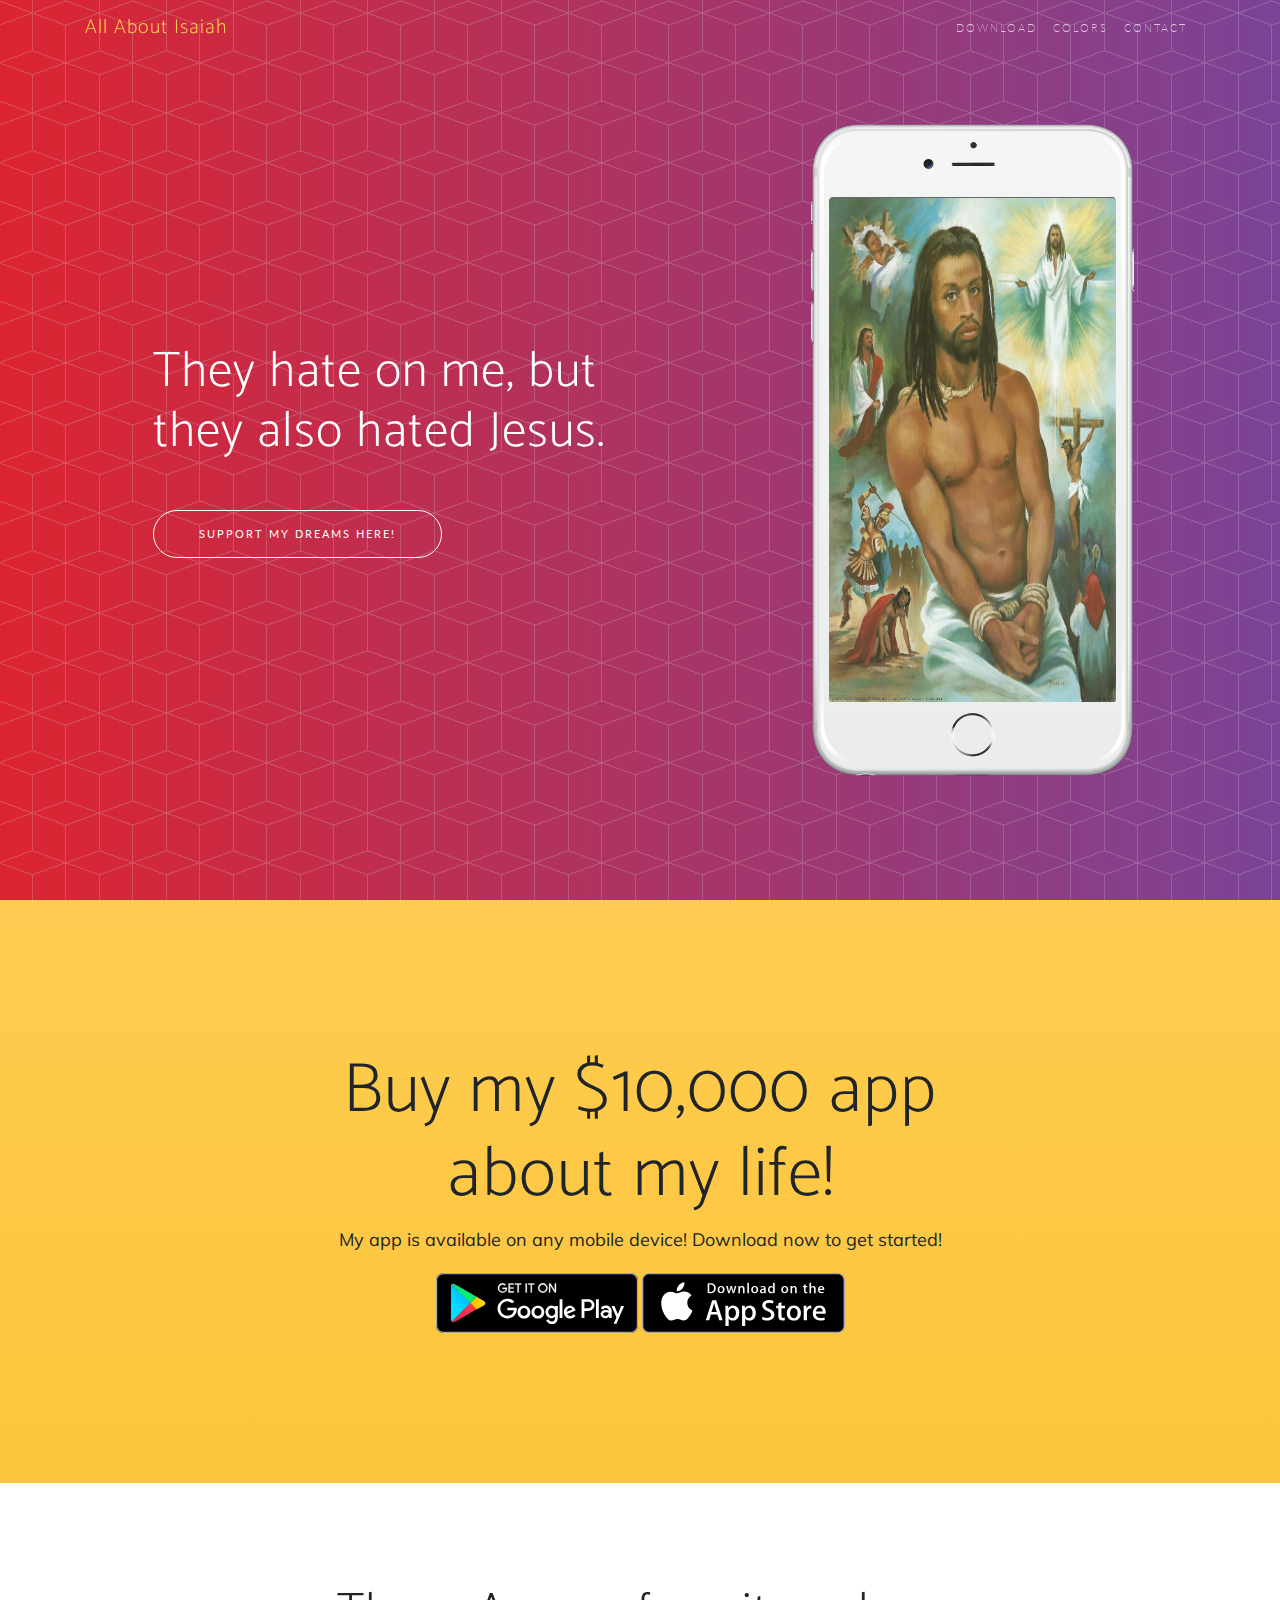
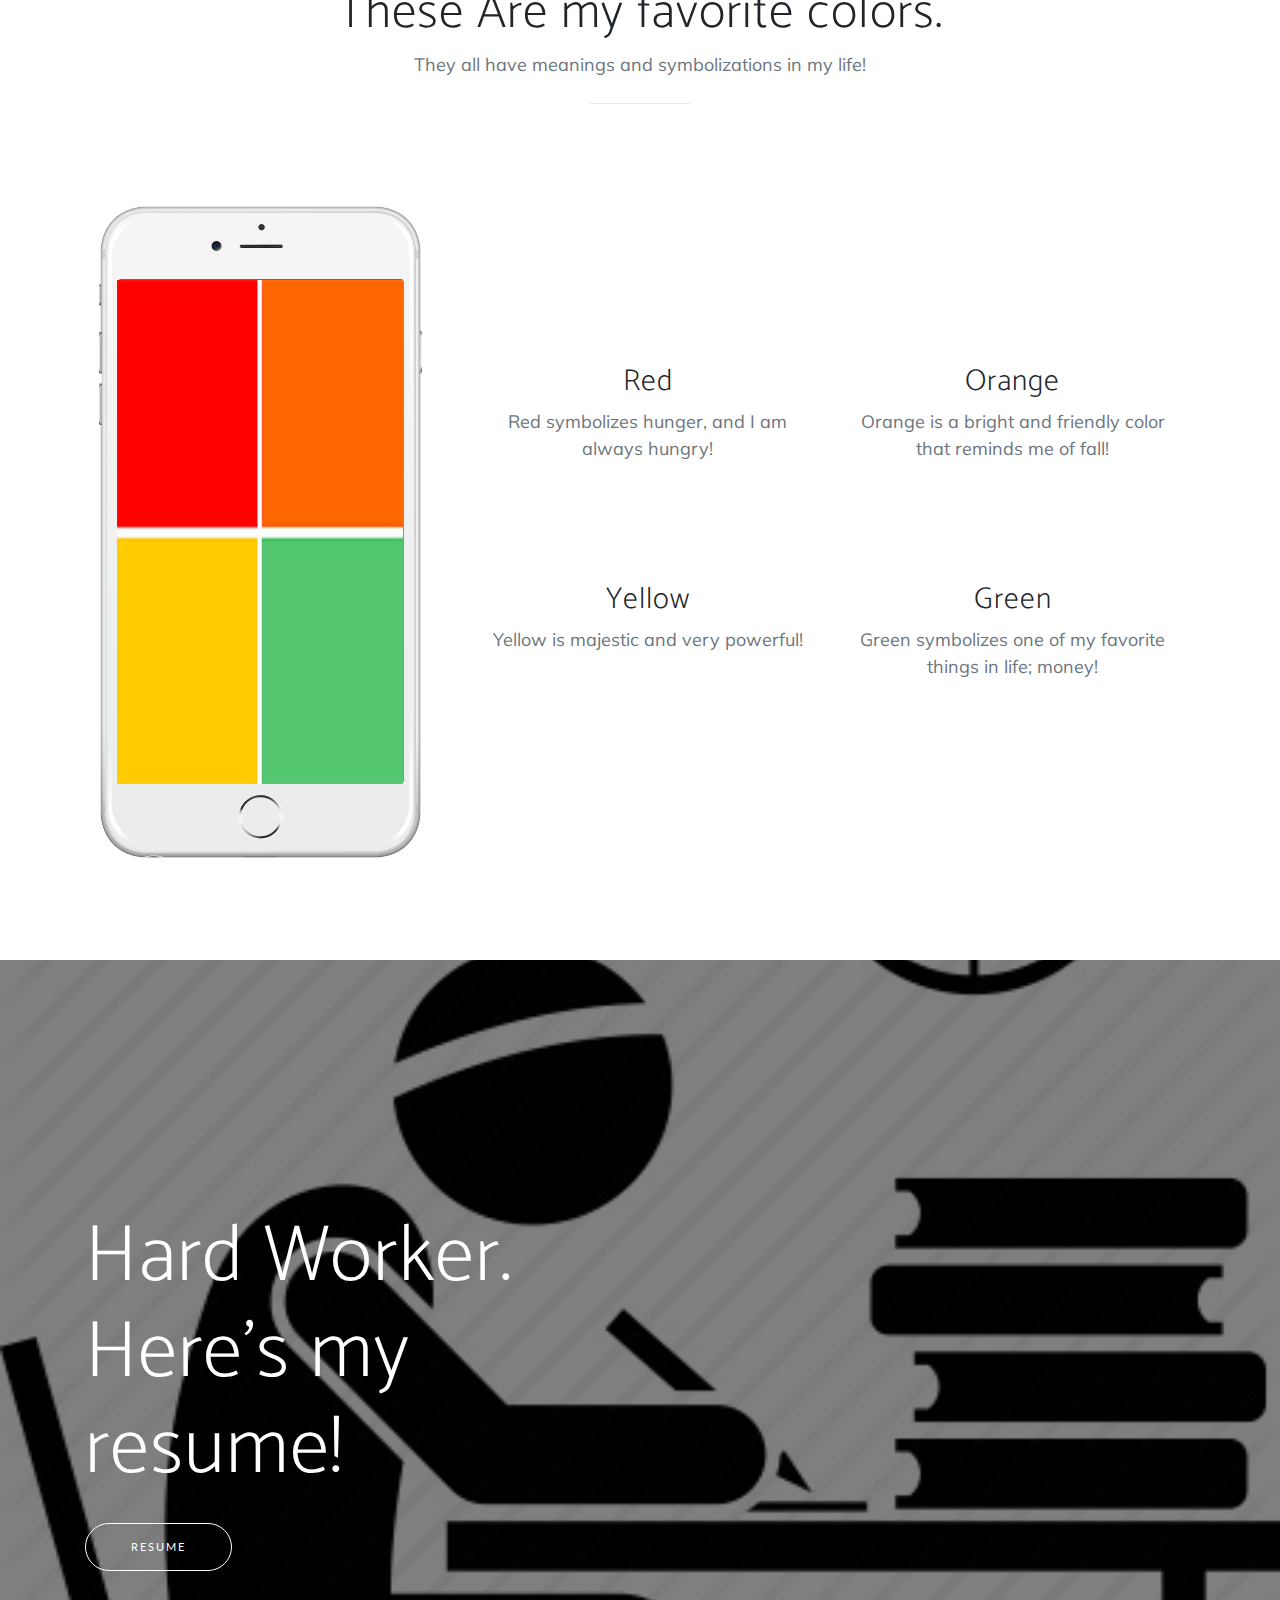
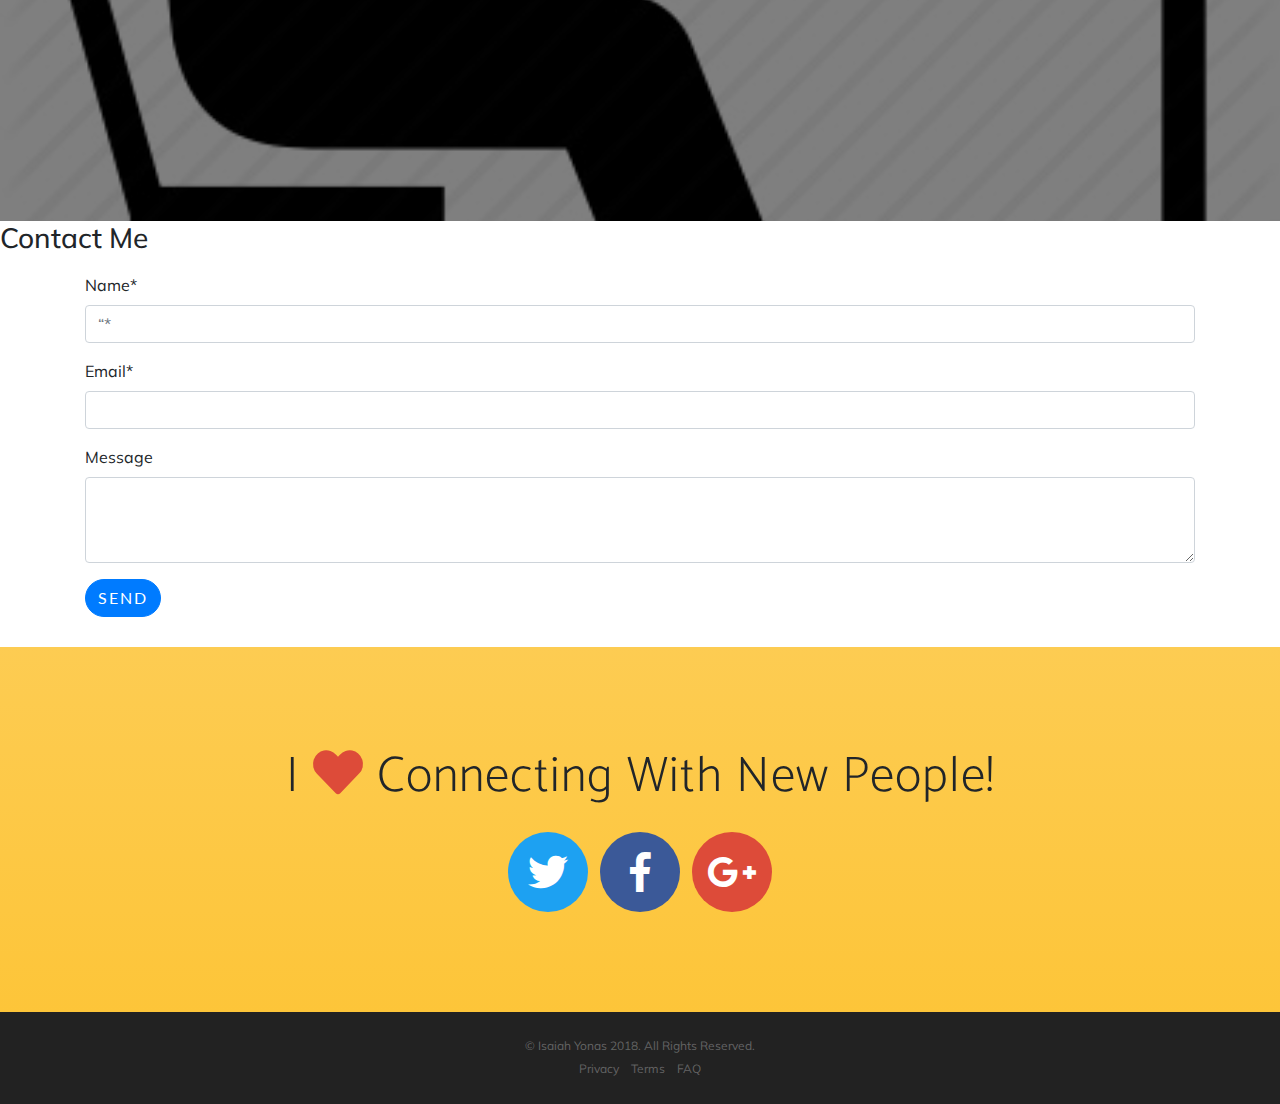
==== commit 37e1b6ce: "form" ====
--- a/index2.html
+++ b/index2.html
@@ -7,6 +7,8 @@
     <meta name="viewport" content="width=device-width, initial-scale=1, shrink-to-fit=no">
     <meta name="description" content="">
     <meta name="author" content="">
+
+<meta name="referrer" content="origin">
 
     <title>All About Me- Start Bootstrap Theme</title>
 
@@ -172,6 +174,37 @@
       <div class="overlay"></div>
     </section>
 
+       <p class="h3" id="contact">Contact Me</p>
+<div class="container bg-white" style="margin-bottom: 20px; padding-bottom:
+10px; padding-top: 10px;">
+<form>
+
+<form method="POST"
+action="https://formspree.io/isaiahyonas@gmail.com">
+
+<div class="form-group">
+<label for="inputName">Name*</label>
+<input type="text" class="form-control" name="name" id="inputName" placeholder=“*
+as the required field" required>
+</div> 
+
+
+<div class="form-group">
+<label for="inputEmail4">Email*</label>
+<input type="email" class="form-control" name="email" id="inputEmail4" required>
+</div>
+
+<div class="form-group">
+<label for="exampleTextarea">Message</label>
+<textarea class="form-control" id="exampleTextarea" name="message"
+rows="3"></textarea>
+</div>
+
+<button type="submit" class="btn btn-primary">Send</button>
+
+</form>
+</div>
+
     <section class="contact bg-primary" id="contact">
       <div class="container">
         <h2>I
@@ -224,6 +257,9 @@
     <!-- Custom scripts for this template -->
     <script src="js/new-age.min.js"></script>
 
+
+
+
   </body>
 
 </html>
